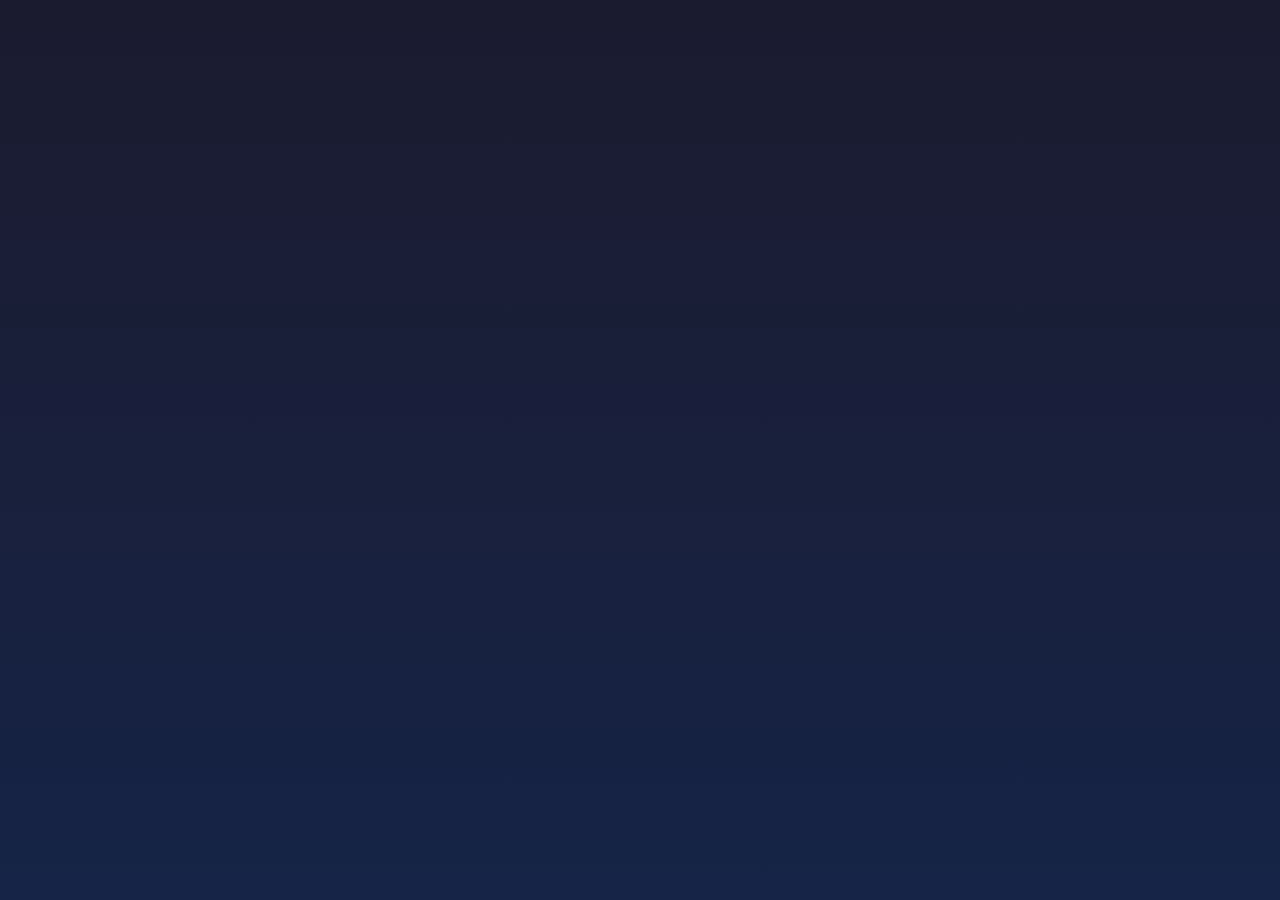
==== demo.html @ 21b31686 "Update demo.html" ====
<!DOCTYPE html>
<html lang="en">
<head>
  <meta charset="UTF-8" />
  <meta name="viewport" content="width=device-width, initial-scale=1.0" />
  <title>Haiku Tetris Text</title>
  <style>
    body {
      margin: 0;
      background: #111;
      overflow: hidden;
      font-family: "Trebuchet MS", Arial, sans-serif;
    }

    #scene {
      position: relative;
      width: 100vw;
      height: 100vh;
      background: linear-gradient(to bottom, #1b1b2f, #162447);
      overflow: hidden;
    }

    .piece {
      position: absolute;
      width: 120px;
      height: 120px;
      animation: fall linear forwards;
    }

    .block {
      position: absolute;
      width: 30px;
      height: 30px;
      box-sizing: border-box;
      border: 1px solid rgba(0,0,0,0.25);
      display: flex;
      align-items: center;
      justify-content: center;
      color: white;
      font-size: 13px;
      font-weight: bold;
      text-shadow: 0 1px 2px rgba(0,0,0,0.5);
      overflow: hidden;
    }

    @keyframes fall {
      from {
        transform: translateY(-150px) rotate(0deg);
      }
      to {
        transform: translateY(calc(100vh - 140px)) rotate(6deg);
      }
    }
  </style>
</head>
<body>
  <div id="scene"></div>

  <script>
    const scene = document.getElementById("scene");

    const haikuLines = [
      "Divs drift through night",
      "Tetris pieces softly fall",
      "Code becomes a poem"
    ];

    let lineIndex = 0;
    let charIndex = 0;

    function nextChar() {
      const line = haikuLines[lineIndex];
      const char = line[charIndex];

      charIndex++;
      if (charIndex >= line.length) {
        charIndex = 0;
        lineIndex = (lineIndex + 1) % haikuLines.length;
      }

      return char === " " ? "·" : char;
    }

    const shapes = [
      {
        color: "#00f5ff",
        cells: [[0,1],[1,1],[2,1],[3,1]] // I
      },
      {
        color: "#ffe600",
        cells: [[1,0],[2,0],[1,1],[2,1]] // O
      },
      {
        color: "#b84dff",
        cells: [[1,0],[0,1],[1,1],[2,1]] // T
      },
      {
        color: "#4dff88",
        cells: [[1,0],[2,0],[0,1],[1,1]] // S
      },
      {
        color: "#ff5c5c",
        cells: [[0,0],[1,0],[1,1],[2,1]] // Z
      },
      {
        color: "#4da6ff",
        cells: [[0,0],[0,1],[1,1],[2,1]] // J
      },
      {
        color: "#ff9f43",
        cells: [[2,0],[0,1],[1,1],[2,1]] // L
      }
    ];

    function createPiece() {
      const pieceData = shapes[Math.floor(Math.random() * shapes.length)];
      const piece = document.createElement("div");
      piece.className = "piece";

      const startX = Math.random() * (window.innerWidth - 140);
      const duration = 4 + Math.random() * 3;

      piece.style.left = `${startX}px`;
      piece.style.top = `-140px`;
      piece.style.animationDuration = `${duration}s`;

      pieceData.cells.forEach(([x, y]) => {
        const block = document.createElement("div");
        block.className = "block";
        block.style.left = `${x * 30}px`;
        block.style.top = `${y * 30}px`;
        block.style.background = pieceData.color;
        block.textContent = nextChar();
        piece.appendChild(block);
      });

      scene.appendChild(piece);

      piece.addEventListener("animationend", () => {
        piece.remove();
      });
    }

    setInterval(createPiece, 700);
  </script>
</body>
</html>
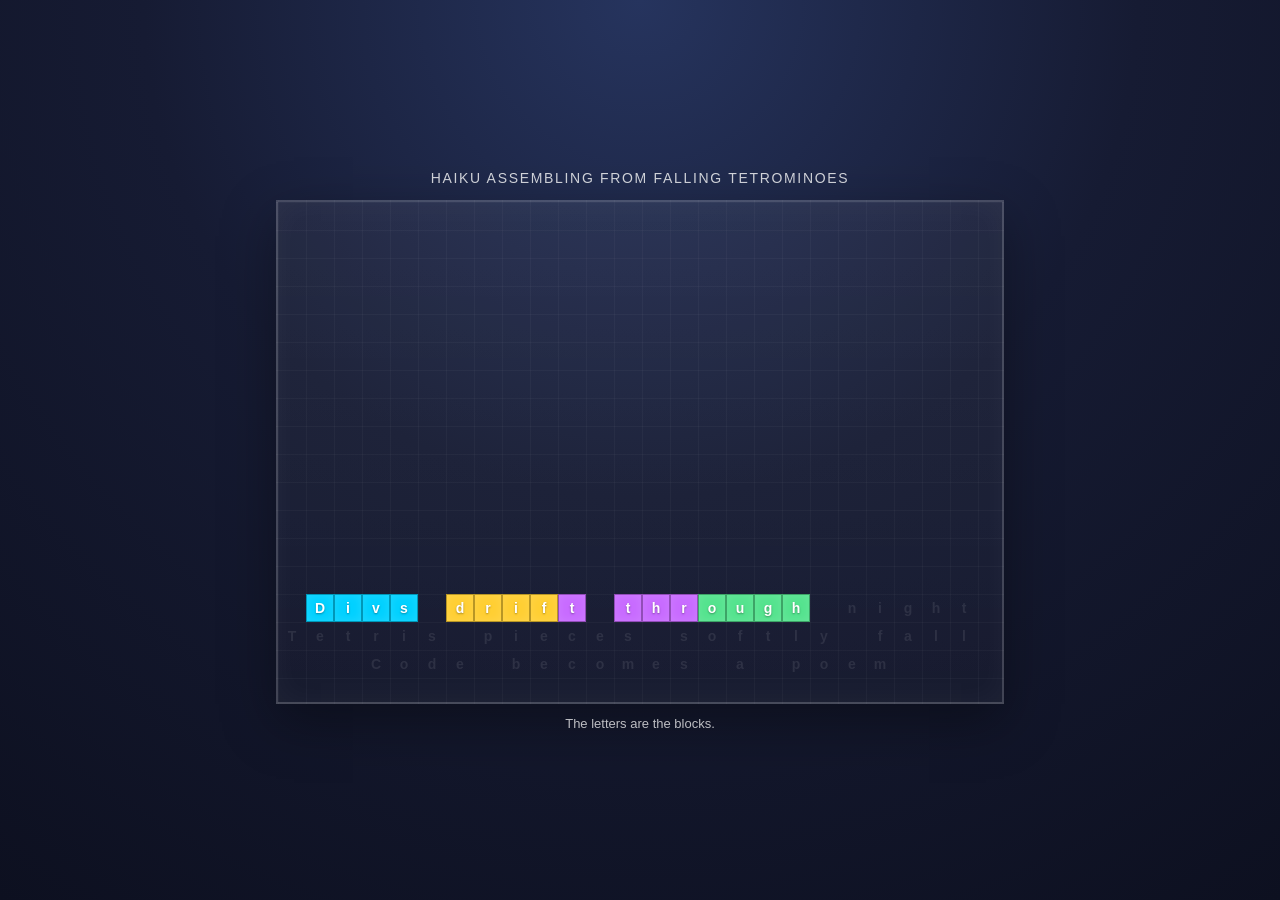
==== commit 7a96d584: "Update demo.html" ====
--- a/demo.html
+++ b/demo.html
@@ -3,61 +3,154 @@
 <head>
   <meta charset="UTF-8" />
   <meta name="viewport" content="width=device-width, initial-scale=1.0" />
-  <title>Haiku Tetris Text</title>
+  <title>Haiku Tetris Assembly</title>
   <style>
+    :root {
+      --cell: 28px;
+      --cols: 26;
+      --rows: 18;
+      --board-w: calc(var(--cols) * var(--cell));
+      --board-h: calc(var(--rows) * var(--cell));
+    }
+
+    * { box-sizing: border-box; }
+
     body {
       margin: 0;
-      background: #111;
+      min-height: 100vh;
+      display: grid;
+      place-items: center;
+      background:
+        radial-gradient(circle at top, #26345e 0%, #161b33 45%, #0d1020 100%);
+      font-family: Arial, sans-serif;
       overflow: hidden;
-      font-family: "Trebuchet MS", Arial, sans-serif;
-    }
-
-    #scene {
+      color: #fff;
+    }
+
+    #wrap {
       position: relative;
-      width: 100vw;
-      height: 100vh;
-      background: linear-gradient(to bottom, #1b1b2f, #162447);
+      width: var(--board-w);
+    }
+
+    #title {
+      text-align: center;
+      margin-bottom: 14px;
+      font-size: 14px;
+      letter-spacing: 0.12em;
+      text-transform: uppercase;
+      opacity: 0.8;
+    }
+
+    #board {
+      position: relative;
+      width: var(--board-w);
+      height: var(--board-h);
+      border: 2px solid rgba(255,255,255,0.18);
+      background:
+        linear-gradient(rgba(255,255,255,0.03) 1px, transparent 1px),
+        linear-gradient(90deg, rgba(255,255,255,0.03) 1px, transparent 1px),
+        linear-gradient(to bottom, rgba(255,255,255,0.05), rgba(255,255,255,0.02));
+      background-size: var(--cell) var(--cell), var(--cell) var(--cell), auto;
+      box-shadow:
+        0 18px 50px rgba(0,0,0,0.35),
+        inset 0 0 30px rgba(255,255,255,0.04);
       overflow: hidden;
     }
 
     .piece {
       position: absolute;
-      width: 120px;
-      height: 120px;
-      animation: fall linear forwards;
+      left: 0;
+      top: 0;
+      width: var(--board-w);
+      height: var(--board-h);
+      pointer-events: none;
     }
 
     .block {
       position: absolute;
-      width: 30px;
-      height: 30px;
-      box-sizing: border-box;
-      border: 1px solid rgba(0,0,0,0.25);
+      width: var(--cell);
+      height: var(--cell);
+      border: 1px solid rgba(0,0,0,0.28);
       display: flex;
       align-items: center;
       justify-content: center;
-      color: white;
+      font-weight: 700;
+      font-size: 14px;
+      text-shadow: 0 1px 2px rgba(0,0,0,0.35);
+      box-shadow: inset 0 0 10px rgba(255,255,255,0.12);
+      user-select: none;
+    }
+
+    .locked {
+      position: absolute;
+      width: var(--cell);
+      height: var(--cell);
+      display: flex;
+      align-items: center;
+      justify-content: center;
+      border: 1px solid rgba(0,0,0,0.28);
+      font-weight: 700;
+      font-size: 14px;
+      text-shadow: 0 1px 2px rgba(0,0,0,0.35);
+      box-shadow: inset 0 0 10px rgba(255,255,255,0.12);
+      animation: settle 180ms ease-out;
+    }
+
+    .ghost-text {
+      position: absolute;
+      left: 0;
+      top: 0;
+      width: var(--board-w);
+      height: var(--board-h);
+      pointer-events: none;
+    }
+
+    .ghost-cell {
+      position: absolute;
+      width: var(--cell);
+      height: var(--cell);
+      display: flex;
+      align-items: center;
+      justify-content: center;
+      color: rgba(255,255,255,0.09);
+      font-weight: 700;
+      font-size: 14px;
+    }
+
+    @keyframes settle {
+      from { transform: scale(1.15); }
+      to { transform: scale(1); }
+    }
+
+    #caption {
+      text-align: center;
+      margin-top: 12px;
       font-size: 13px;
-      font-weight: bold;
-      text-shadow: 0 1px 2px rgba(0,0,0,0.5);
-      overflow: hidden;
-    }
-
-    @keyframes fall {
-      from {
-        transform: translateY(-150px) rotate(0deg);
-      }
-      to {
-        transform: translateY(calc(100vh - 140px)) rotate(6deg);
-      }
+      opacity: 0.72;
     }
   </style>
 </head>
 <body>
-  <div id="scene"></div>
+  <div id="wrap">
+    <div id="title">Haiku assembling from falling tetrominoes</div>
+    <div id="board">
+      <div id="ghost" class="ghost-text"></div>
+    </div>
+    <div id="caption">The letters are the blocks.</div>
+  </div>
 
   <script>
-    const scene = document.getElementById("scene");
+    const board = document.getElementById("board");
+    const ghost = document.getElementById("ghost");
+
+    const CELL = 28;
+    const COLS = 26;
+    const ROWS = 18;
+
+    const colors = [
+      "#00d1ff", "#ffcf33", "#c86bff", "#54e38e",
+      "#ff6b6b", "#5aa9ff", "#ff9b42"
+    ];
 
     const haikuLines = [
       "Divs drift through night",
@@ -65,83 +158,108 @@
       "Code becomes a poem"
     ];
 
-    let lineIndex = 0;
-    let charIndex = 0;
-
-    function nextChar() {
-      const line = haikuLines[lineIndex];
-      const char = line[charIndex];
-
-      charIndex++;
-      if (charIndex >= line.length) {
-        charIndex = 0;
-        lineIndex = (lineIndex + 1) % haikuLines.length;
-      }
-
-      return char === " " ? "·" : char;
-    }
-
-    const shapes = [
-      {
-        color: "#00f5ff",
-        cells: [[0,1],[1,1],[2,1],[3,1]] // I
-      },
-      {
-        color: "#ffe600",
-        cells: [[1,0],[2,0],[1,1],[2,1]] // O
-      },
-      {
-        color: "#b84dff",
-        cells: [[1,0],[0,1],[1,1],[2,1]] // T
-      },
-      {
-        color: "#4dff88",
-        cells: [[1,0],[2,0],[0,1],[1,1]] // S
-      },
-      {
-        color: "#ff5c5c",
-        cells: [[0,0],[1,0],[1,1],[2,1]] // Z
-      },
-      {
-        color: "#4da6ff",
-        cells: [[0,0],[0,1],[1,1],[2,1]] // J
-      },
-      {
-        color: "#ff9f43",
-        cells: [[2,0],[0,1],[1,1],[2,1]] // L
-      }
-    ];
-
-    function createPiece() {
-      const pieceData = shapes[Math.floor(Math.random() * shapes.length)];
+    const poemTopRow = ROWS - 4; // leaves one empty row below as floor space feel
+    const paddedLines = haikuLines.map(line => {
+      const leftPad = Math.floor((COLS - line.length) / 2);
+      const rightPad = COLS - line.length - leftPad;
+      return " ".repeat(leftPad) + line + " ".repeat(rightPad);
+    });
+
+    // Show faint target text
+    paddedLines.forEach((line, rowIndex) => {
+      [...line].forEach((ch, col) => {
+        if (ch === " ") return;
+        const cell = document.createElement("div");
+        cell.className = "ghost-cell";
+        cell.style.left = `${col * CELL}px`;
+        cell.style.top = `${(poemTopRow + rowIndex) * CELL}px`;
+        cell.textContent = ch;
+        ghost.appendChild(cell);
+      });
+    });
+
+    // Collect target cells for the poem, left-to-right, top-to-bottom.
+    const targets = [];
+    paddedLines.forEach((line, rowIndex) => {
+      [...line].forEach((ch, colIndex) => {
+        if (ch === " ") return;
+        targets.push({
+          row: poemTopRow + rowIndex,
+          col: colIndex,
+          char: ch
+        });
+      });
+    });
+
+    function colorForIndex(i) {
+      return colors[i % colors.length];
+    }
+
+    function createAnimatedPiece(group, groupIndex) {
       const piece = document.createElement("div");
       piece.className = "piece";
 
-      const startX = Math.random() * (window.innerWidth - 140);
-      const duration = 4 + Math.random() * 3;
-
-      piece.style.left = `${startX}px`;
-      piece.style.top = `-140px`;
-      piece.style.animationDuration = `${duration}s`;
-
-      pieceData.cells.forEach(([x, y]) => {
+      const spawnCol = Math.floor(Math.random() * (COLS - 4));
+      const spawnY = -4;
+
+      group.forEach((cellData, i) => {
         const block = document.createElement("div");
         block.className = "block";
-        block.style.left = `${x * 30}px`;
-        block.style.top = `${y * 30}px`;
-        block.style.background = pieceData.color;
-        block.textContent = nextChar();
+        block.textContent = cellData.char;
+        block.style.background = colorForIndex(groupIndex);
+        block.style.left = `${spawnCol * CELL}px`;
+        block.style.top = `${(spawnY + i) * CELL}px`;
+
         piece.appendChild(block);
+
+        // Animate each letter-block to its final board cell.
+        const dx = (cellData.col - spawnCol) * CELL;
+        const dy = (cellData.row - (spawnY + i)) * CELL;
+        block.animate(
+          [
+            { transform: "translate(0px, 0px) rotate(0deg)" },
+            { transform: `translate(${dx}px, ${dy}px) rotate(0deg)` }
+          ],
+          {
+            duration: 1200 + Math.random() * 300,
+            easing: "cubic-bezier(.2,.8,.2,1)",
+            fill: "forwards"
+          }
+        );
       });
 
-      scene.appendChild(piece);
-
-      piece.addEventListener("animationend", () => {
+      board.appendChild(piece);
+
+      setTimeout(() => {
+        group.forEach((cellData) => {
+          const locked = document.createElement("div");
+          locked.className = "locked";
+          locked.textContent = cellData.char;
+          locked.style.left = `${cellData.col * CELL}px`;
+          locked.style.top = `${cellData.row * CELL}px`;
+          locked.style.background = colorForIndex(groupIndex);
+          board.appendChild(locked);
+        });
+
         piece.remove();
-      });
-    }
-
-    setInterval(createPiece, 700);
+      }, 1450);
+    }
+
+    // Split the poem into groups of 4 letters so each drop feels like a tetromino.
+    const groups = [];
+    for (let i = 0; i < targets.length; i += 4) {
+      groups.push(targets.slice(i, i + 4));
+    }
+
+    let current = 0;
+    function dropNextGroup() {
+      if (current >= groups.length) return;
+      createAnimatedPiece(groups[current], current);
+      current++;
+      setTimeout(dropNextGroup, 320);
+    }
+
+    dropNextGroup();
   </script>
 </body>
 </html>
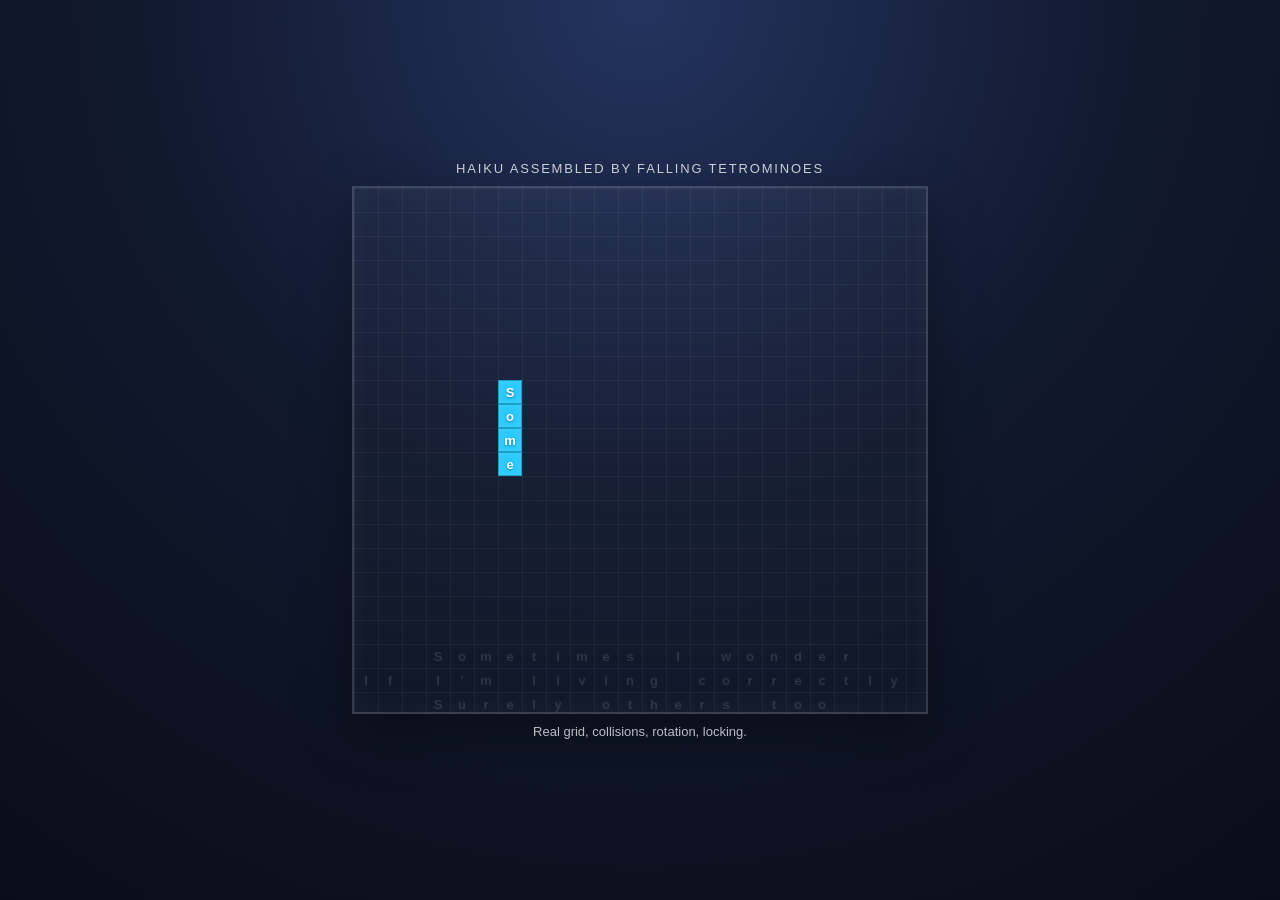
==== commit 3db2a511: "Update demo.html" ====
--- a/demo.html
+++ b/demo.html
@@ -3,14 +3,14 @@
 <head>
   <meta charset="UTF-8" />
   <meta name="viewport" content="width=device-width, initial-scale=1.0" />
-  <title>Haiku Tetris Assembly</title>
+  <title>Haiku Tetris</title>
   <style>
     :root {
-      --cell: 28px;
-      --cols: 26;
-      --rows: 18;
-      --board-w: calc(var(--cols) * var(--cell));
-      --board-h: calc(var(--rows) * var(--cell));
+      --cell: 24px;
+      --cols: 24;
+      --rows: 22;
+      --w: calc(var(--cols) * var(--cell));
+      --h: calc(var(--rows) * var(--cell));
     }
 
     * { box-sizing: border-box; }
@@ -20,111 +20,65 @@
       min-height: 100vh;
       display: grid;
       place-items: center;
-      background:
-        radial-gradient(circle at top, #26345e 0%, #161b33 45%, #0d1020 100%);
+      background: radial-gradient(circle at top, #24345f 0%, #11192f 45%, #090d18 100%);
       font-family: Arial, sans-serif;
-      overflow: hidden;
-      color: #fff;
+      color: white;
     }
 
     #wrap {
-      position: relative;
-      width: var(--board-w);
+      width: var(--w);
     }
 
     #title {
       text-align: center;
-      margin-bottom: 14px;
-      font-size: 14px;
-      letter-spacing: 0.12em;
+      margin-bottom: 10px;
+      font-size: 13px;
+      letter-spacing: 0.14em;
       text-transform: uppercase;
       opacity: 0.8;
     }
 
     #board {
       position: relative;
-      width: var(--board-w);
-      height: var(--board-h);
-      border: 2px solid rgba(255,255,255,0.18);
+      width: var(--w);
+      height: var(--h);
+      overflow: hidden;
+      border: 2px solid rgba(255,255,255,0.15);
       background:
-        linear-gradient(rgba(255,255,255,0.03) 1px, transparent 1px),
-        linear-gradient(90deg, rgba(255,255,255,0.03) 1px, transparent 1px),
-        linear-gradient(to bottom, rgba(255,255,255,0.05), rgba(255,255,255,0.02));
+        linear-gradient(rgba(255,255,255,0.05) 1px, transparent 1px),
+        linear-gradient(90deg, rgba(255,255,255,0.05) 1px, transparent 1px),
+        linear-gradient(to bottom, rgba(255,255,255,0.03), rgba(255,255,255,0.01));
       background-size: var(--cell) var(--cell), var(--cell) var(--cell), auto;
       box-shadow:
         0 18px 50px rgba(0,0,0,0.35),
         inset 0 0 30px rgba(255,255,255,0.04);
-      overflow: hidden;
-    }
-
-    .piece {
-      position: absolute;
-      left: 0;
-      top: 0;
-      width: var(--board-w);
-      height: var(--board-h);
-      pointer-events: none;
-    }
-
-    .block {
-      position: absolute;
-      width: var(--cell);
-      height: var(--cell);
-      border: 1px solid rgba(0,0,0,0.28);
-      display: flex;
-      align-items: center;
-      justify-content: center;
-      font-weight: 700;
-      font-size: 14px;
-      text-shadow: 0 1px 2px rgba(0,0,0,0.35);
-      box-shadow: inset 0 0 10px rgba(255,255,255,0.12);
-      user-select: none;
-    }
-
-    .locked {
+    }
+
+    .cell {
       position: absolute;
       width: var(--cell);
       height: var(--cell);
       display: flex;
       align-items: center;
       justify-content: center;
-      border: 1px solid rgba(0,0,0,0.28);
       font-weight: 700;
-      font-size: 14px;
-      text-shadow: 0 1px 2px rgba(0,0,0,0.35);
+      font-size: 13px;
+      border: 1px solid rgba(0,0,0,0.22);
+      text-shadow: 0 1px 2px rgba(0,0,0,0.4);
       box-shadow: inset 0 0 10px rgba(255,255,255,0.12);
-      animation: settle 180ms ease-out;
-    }
-
-    .ghost-text {
-      position: absolute;
-      left: 0;
-      top: 0;
-      width: var(--board-w);
-      height: var(--board-h);
-      pointer-events: none;
-    }
-
-    .ghost-cell {
-      position: absolute;
-      width: var(--cell);
-      height: var(--cell);
-      display: flex;
-      align-items: center;
-      justify-content: center;
-      color: rgba(255,255,255,0.09);
-      font-weight: 700;
-      font-size: 14px;
-    }
-
-    @keyframes settle {
-      from { transform: scale(1.15); }
-      to { transform: scale(1); }
+      user-select: none;
+    }
+
+    .ghost {
+      color: rgba(255,255,255,0.12);
+      border: none;
+      box-shadow: none;
+      text-shadow: none;
     }
 
     #caption {
       text-align: center;
-      margin-top: 12px;
+      margin-top: 10px;
       font-size: 13px;
       opacity: 0.72;
     }
@@ -132,134 +86,252 @@
 </head>
 <body>
   <div id="wrap">
-    <div id="title">Haiku assembling from falling tetrominoes</div>
-    <div id="board">
-      <div id="ghost" class="ghost-text"></div>
-    </div>
-    <div id="caption">The letters are the blocks.</div>
+    <div id="title">Haiku assembled by falling tetrominoes</div>
+    <div id="board"></div>
+    <div id="caption">Real grid, collisions, rotation, locking.</div>
   </div>
 
   <script>
-    const board = document.getElementById("board");
-    const ghost = document.getElementById("ghost");
-
-    const CELL = 28;
-    const COLS = 26;
-    const ROWS = 18;
-
-    const colors = [
-      "#00d1ff", "#ffcf33", "#c86bff", "#54e38e",
-      "#ff6b6b", "#5aa9ff", "#ff9b42"
+    const COLS = 24;
+    const ROWS = 22;
+    const CELL = 24;
+    const boardEl = document.getElementById("board");
+
+    const COLORS = [
+      "#27c9ff", "#ffd23f", "#c77dff", "#56e39f",
+      "#ff6b6b", "#5da9ff", "#ff9f43"
     ];
 
-    const haikuLines = [
-      "Divs drift through night",
-      "Tetris pieces softly fall",
-      "Code becomes a poem"
+    const haiku = [
+      "Sometimes I wonder",
+      "If I'm living correctly",
+      "Surely others too"
     ];
 
-    const poemTopRow = ROWS - 4; // leaves one empty row below as floor space feel
-    const paddedLines = haikuLines.map(line => {
-      const leftPad = Math.floor((COLS - line.length) / 2);
-      const rightPad = COLS - line.length - leftPad;
-      return " ".repeat(leftPad) + line + " ".repeat(rightPad);
-    });
-
-    // Show faint target text
-    paddedLines.forEach((line, rowIndex) => {
-      [...line].forEach((ch, col) => {
-        if (ch === " ") return;
-        const cell = document.createElement("div");
-        cell.className = "ghost-cell";
-        cell.style.left = `${col * CELL}px`;
-        cell.style.top = `${(poemTopRow + rowIndex) * CELL}px`;
-        cell.textContent = ch;
-        ghost.appendChild(cell);
+    // Grid[row][col] = null or { ch, color, hidden }
+    const grid = Array.from({ length: ROWS }, () => Array(COLS).fill(null));
+
+    // Faint target text preview
+    const targetRows = [19, 20, 21];
+    const placements = [];
+
+    function addGhostText(line, row) {
+      const startCol = Math.floor((COLS - line.length) / 2);
+      for (let i = 0; i < line.length; i++) {
+        const ch = line[i];
+        if (ch === " ") continue;
+
+        const ghost = document.createElement("div");
+        ghost.className = "cell ghost";
+        ghost.textContent = ch;
+        ghost.style.left = `${(startCol + i) * CELL}px`;
+        ghost.style.top = `${row * CELL}px`;
+        boardEl.appendChild(ghost);
+      }
+    }
+
+    haiku.forEach((line, i) => addGhostText(line, targetRows[i]));
+
+    // Invisible support blocks so the centered text can stack naturally.
+    grid[21][0] = { hidden: true };
+    grid[21][1] = { hidden: true };
+    grid[21][22] = { hidden: true };
+    grid[21][23] = { hidden: true };
+
+    // Break each line into 4-letter tetromino payloads (all I-pieces).
+    function buildPlacements() {
+      let colorIndex = 0;
+
+      for (let lineIndex = 0; lineIndex < haiku.length; lineIndex++) {
+        const text = haiku[lineIndex];
+        const row = targetRows[lineIndex];
+        const startCol = Math.floor((COLS - text.length) / 2);
+
+        for (let i = 0; i < text.length; i += 4) {
+          const letters = text.slice(i, i + 4).split("");
+          placements.push({
+            targetRow: row,
+            targetCol: startCol + i,
+            letters,
+            color: COLORS[colorIndex % COLORS.length]
+          });
+          colorIndex++;
+        }
+      }
+    }
+
+    buildPlacements();
+
+    const I_SHAPES = {
+      h: [[0,0],[1,0],[2,0],[3,0]],
+      v: [[0,0],[0,1],[0,2],[0,3]]
+    };
+
+    let currentPiece = null;
+    let placementIndex = 0;
+    let tick = 0;
+    let finished = false;
+
+    function pieceCells(piece, x = piece.x, y = piece.y, rot = piece.rot) {
+      const shape = I_SHAPES[rot];
+      return shape.map(([dx, dy], i) => ({
+        x: x + dx,
+        y: y + dy,
+        ch: piece.letters[i]
+      }));
+    }
+
+    function collides(piece, x = piece.x, y = piece.y, rot = piece.rot) {
+      return pieceCells(piece, x, y, rot).some(cell => {
+        if (cell.x < 0 || cell.x >= COLS || cell.y >= ROWS) return true;
+        if (cell.y < 0) return false;
+        return grid[cell.y][cell.x] !== null;
       });
-    });
-
-    // Collect target cells for the poem, left-to-right, top-to-bottom.
-    const targets = [];
-    paddedLines.forEach((line, rowIndex) => {
-      [...line].forEach((ch, colIndex) => {
-        if (ch === " ") return;
-        targets.push({
-          row: poemTopRow + rowIndex,
-          col: colIndex,
-          char: ch
-        });
-      });
-    });
-
-    function colorForIndex(i) {
-      return colors[i % colors.length];
-    }
-
-    function createAnimatedPiece(group, groupIndex) {
-      const piece = document.createElement("div");
-      piece.className = "piece";
-
-      const spawnCol = Math.floor(Math.random() * (COLS - 4));
-      const spawnY = -4;
-
-      group.forEach((cellData, i) => {
-        const block = document.createElement("div");
-        block.className = "block";
-        block.textContent = cellData.char;
-        block.style.background = colorForIndex(groupIndex);
-        block.style.left = `${spawnCol * CELL}px`;
-        block.style.top = `${(spawnY + i) * CELL}px`;
-
-        piece.appendChild(block);
-
-        // Animate each letter-block to its final board cell.
-        const dx = (cellData.col - spawnCol) * CELL;
-        const dy = (cellData.row - (spawnY + i)) * CELL;
-        block.animate(
-          [
-            { transform: "translate(0px, 0px) rotate(0deg)" },
-            { transform: `translate(${dx}px, ${dy}px) rotate(0deg)` }
-          ],
-          {
-            duration: 1200 + Math.random() * 300,
-            easing: "cubic-bezier(.2,.8,.2,1)",
-            fill: "forwards"
-          }
-        );
-      });
-
-      board.appendChild(piece);
-
-      setTimeout(() => {
-        group.forEach((cellData) => {
-          const locked = document.createElement("div");
-          locked.className = "locked";
-          locked.textContent = cellData.char;
-          locked.style.left = `${cellData.col * CELL}px`;
-          locked.style.top = `${cellData.row * CELL}px`;
-          locked.style.background = colorForIndex(groupIndex);
-          board.appendChild(locked);
-        });
-
-        piece.remove();
-      }, 1450);
-    }
-
-    // Split the poem into groups of 4 letters so each drop feels like a tetromino.
-    const groups = [];
-    for (let i = 0; i < targets.length; i += 4) {
-      groups.push(targets.slice(i, i + 4));
-    }
-
-    let current = 0;
-    function dropNextGroup() {
-      if (current >= groups.length) return;
-      createAnimatedPiece(groups[current], current);
-      current++;
-      setTimeout(dropNextGroup, 320);
-    }
-
-    dropNextGroup();
+    }
+
+    function move(piece, dx, dy) {
+      if (!collides(piece, piece.x + dx, piece.y + dy, piece.rot)) {
+        piece.x += dx;
+        piece.y += dy;
+        return true;
+      }
+      return false;
+    }
+
+    function rotate(piece) {
+      const nextRot = piece.rot === "v" ? "h" : "v";
+      const kicks = [0, -1, 1, -2, 2];
+
+      for (const kick of kicks) {
+        const nx = piece.x + kick;
+        if (!collides(piece, nx, piece.y, nextRot)) {
+          piece.x = nx;
+          piece.rot = nextRot;
+          return true;
+        }
+      }
+      return false;
+    }
+
+    function lockPiece(piece) {
+      for (const cell of pieceCells(piece)) {
+        if (cell.y >= 0) {
+          grid[cell.y][cell.x] = {
+            ch: cell.ch,
+            color: piece.color,
+            hidden: false
+          };
+        }
+      }
+      currentPiece = null;
+
+      if (placementIndex >= placements.length) {
+        finished = true;
+      }
+    }
+
+    function spawnPiece() {
+      if (placementIndex >= placements.length) return;
+
+      const plan = placements[placementIndex++];
+      currentPiece = {
+        x: Math.floor(Math.random() * COLS),
+        y: -4,
+        rot: "v",
+        letters: plan.letters,
+        color: plan.color,
+        targetCol: plan.targetCol,
+        targetRow: plan.targetRow
+      };
+
+      // Keep spawn legal.
+      while (collides(currentPiece) && currentPiece.x > 0) {
+        currentPiece.x--;
+      }
+    }
+
+    function aiStep(piece) {
+      // Rotate to horizontal shortly before landing.
+      if (piece.rot === "v" && piece.y >= piece.targetRow - 4) {
+        rotate(piece);
+      } else if (piece.rot === "v" && tick % 8 === 0) {
+        // occasional early rotation attempts for visible motion
+        rotate(piece);
+        if (piece.rot === "h") rotate(piece); // often rotate back
+      }
+
+      // Once horizontal, steer toward the target column.
+      if (piece.rot === "h") {
+        if (piece.x < piece.targetCol) move(piece, 1, 0);
+        else if (piece.x > piece.targetCol) move(piece, -1, 0);
+      } else {
+        // While vertical, drift generally toward target.
+        const targetX = piece.targetCol + 1;
+        if (piece.x < targetX) move(piece, 1, 0);
+        else if (piece.x > targetX) move(piece, -1, 0);
+      }
+
+      // Make sure it's horizontal before final settle.
+      if (piece.y >= piece.targetRow - 2 && piece.rot !== "h") {
+        rotate(piece);
+      }
+
+      // Gravity
+      if (!move(piece, 0, 1)) {
+        lockPiece(piece);
+      }
+    }
+
+    function draw() {
+      boardEl.querySelectorAll(".live, .locked").forEach(el => el.remove());
+
+      // locked grid
+      for (let y = 0; y < ROWS; y++) {
+        for (let x = 0; x < COLS; x++) {
+          const cell = grid[y][x];
+          if (!cell || cell.hidden) continue;
+
+          const el = document.createElement("div");
+          el.className = "cell locked";
+          el.textContent = cell.ch;
+          el.style.left = `${x * CELL}px`;
+          el.style.top = `${y * CELL}px`;
+          el.style.background = cell.color;
+          boardEl.appendChild(el);
+        }
+      }
+
+      // live piece
+      if (currentPiece) {
+        for (const cell of pieceCells(currentPiece)) {
+          if (cell.y < 0) continue;
+          const el = document.createElement("div");
+          el.className = "cell live";
+          el.textContent = cell.ch;
+          el.style.left = `${cell.x * CELL}px`;
+          el.style.top = `${cell.y * CELL}px`;
+          el.style.background = currentPiece.color;
+          boardEl.appendChild(el);
+        }
+      }
+    }
+
+    function loop() {
+      tick++;
+
+      if (!currentPiece && !finished) {
+        spawnPiece();
+      }
+
+      if (currentPiece) {
+        aiStep(currentPiece);
+      }
+
+      draw();
+      requestAnimationFrame(() => setTimeout(loop, 90));
+    }
+
+    loop();
   </script>
 </body>
 </html>
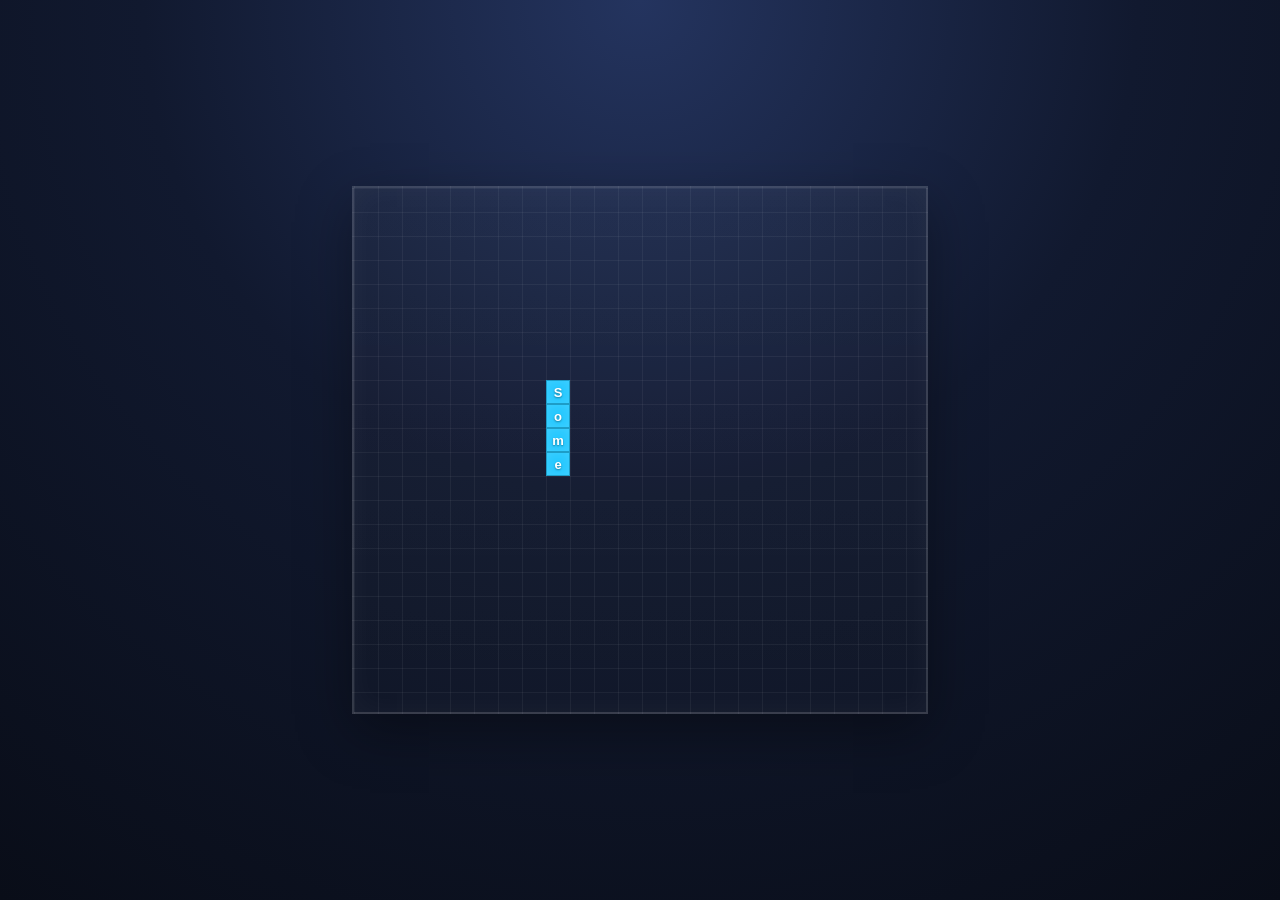
==== commit c719938c: "Update demo.html" ====
--- a/demo.html
+++ b/demo.html
@@ -27,15 +27,6 @@
 
     #wrap {
       width: var(--w);
-    }
-
-    #title {
-      text-align: center;
-      margin-bottom: 10px;
-      font-size: 13px;
-      letter-spacing: 0.14em;
-      text-transform: uppercase;
-      opacity: 0.8;
     }
 
     #board {
@@ -69,13 +60,6 @@
       user-select: none;
     }
 
-    .ghost {
-      color: rgba(255,255,255,0.12);
-      border: none;
-      box-shadow: none;
-      text-shadow: none;
-    }
-
     #caption {
       text-align: center;
       margin-top: 10px;
@@ -86,9 +70,7 @@
 </head>
 <body>
   <div id="wrap">
-    <div id="title">Haiku assembled by falling tetrominoes</div>
     <div id="board"></div>
-    <div id="caption">Real grid, collisions, rotation, locking.</div>
   </div>
 
   <script>
@@ -111,26 +93,8 @@
     // Grid[row][col] = null or { ch, color, hidden }
     const grid = Array.from({ length: ROWS }, () => Array(COLS).fill(null));
 
-    // Faint target text preview
     const targetRows = [19, 20, 21];
     const placements = [];
-
-    function addGhostText(line, row) {
-      const startCol = Math.floor((COLS - line.length) / 2);
-      for (let i = 0; i < line.length; i++) {
-        const ch = line[i];
-        if (ch === " ") continue;
-
-        const ghost = document.createElement("div");
-        ghost.className = "cell ghost";
-        ghost.textContent = ch;
-        ghost.style.left = `${(startCol + i) * CELL}px`;
-        ghost.style.top = `${row * CELL}px`;
-        boardEl.appendChild(ghost);
-      }
-    }
-
-    haiku.forEach((line, i) => addGhostText(line, targetRows[i]));
 
     // Invisible support blocks so the centered text can stack naturally.
     grid[21][0] = { hidden: true };
@@ -177,7 +141,7 @@
       return shape.map(([dx, dy], i) => ({
         x: x + dx,
         y: y + dy,
-        ch: piece.letters[i]
+        ch: piece.letters[i] || ""
       }));
     }
 
@@ -244,39 +208,32 @@
         targetRow: plan.targetRow
       };
 
-      // Keep spawn legal.
       while (collides(currentPiece) && currentPiece.x > 0) {
         currentPiece.x--;
       }
     }
 
     function aiStep(piece) {
-      // Rotate to horizontal shortly before landing.
       if (piece.rot === "v" && piece.y >= piece.targetRow - 4) {
         rotate(piece);
       } else if (piece.rot === "v" && tick % 8 === 0) {
-        // occasional early rotation attempts for visible motion
         rotate(piece);
-        if (piece.rot === "h") rotate(piece); // often rotate back
-      }
-
-      // Once horizontal, steer toward the target column.
+        if (piece.rot === "h") rotate(piece);
+      }
+
       if (piece.rot === "h") {
         if (piece.x < piece.targetCol) move(piece, 1, 0);
         else if (piece.x > piece.targetCol) move(piece, -1, 0);
       } else {
-        // While vertical, drift generally toward target.
         const targetX = piece.targetCol + 1;
         if (piece.x < targetX) move(piece, 1, 0);
         else if (piece.x > targetX) move(piece, -1, 0);
       }
 
-      // Make sure it's horizontal before final settle.
       if (piece.y >= piece.targetRow - 2 && piece.rot !== "h") {
         rotate(piece);
       }
 
-      // Gravity
       if (!move(piece, 0, 1)) {
         lockPiece(piece);
       }
@@ -285,7 +242,6 @@
     function draw() {
       boardEl.querySelectorAll(".live, .locked").forEach(el => el.remove());
 
-      // locked grid
       for (let y = 0; y < ROWS; y++) {
         for (let x = 0; x < COLS; x++) {
           const cell = grid[y][x];
@@ -301,7 +257,6 @@
         }
       }
 
-      // live piece
       if (currentPiece) {
         for (const cell of pieceCells(currentPiece)) {
           if (cell.y < 0) continue;
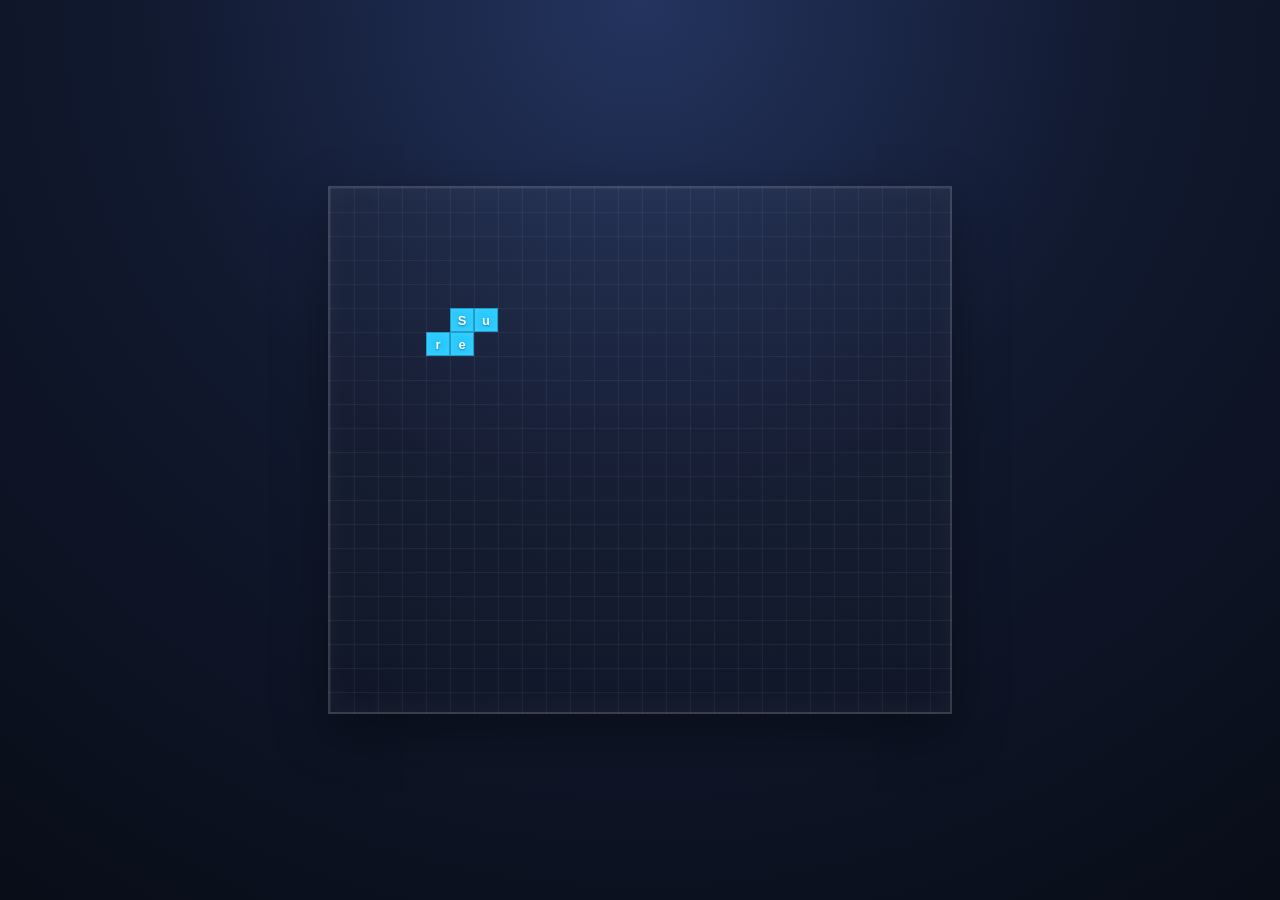
==== commit 9b53f4ad: "Update demo.html" ====
--- a/demo.html
+++ b/demo.html
@@ -7,7 +7,7 @@
   <style>
     :root {
       --cell: 24px;
-      --cols: 24;
+      --cols: 26;
       --rows: 22;
       --w: calc(var(--cols) * var(--cell));
       --h: calc(var(--rows) * var(--cell));
@@ -23,10 +23,6 @@
       background: radial-gradient(circle at top, #24345f 0%, #11192f 45%, #090d18 100%);
       font-family: Arial, sans-serif;
       color: white;
-    }
-
-    #wrap {
-      width: var(--w);
     }
 
     #board {
@@ -59,29 +55,20 @@
       box-shadow: inset 0 0 10px rgba(255,255,255,0.12);
       user-select: none;
     }
-
-    #caption {
-      text-align: center;
-      margin-top: 10px;
-      font-size: 13px;
-      opacity: 0.72;
-    }
   </style>
 </head>
 <body>
-  <div id="wrap">
-    <div id="board"></div>
-  </div>
+  <div id="board"></div>
 
   <script>
-    const COLS = 24;
+    const COLS = 26;
     const ROWS = 22;
     const CELL = 24;
     const boardEl = document.getElementById("board");
 
     const COLORS = [
       "#27c9ff", "#ffd23f", "#c77dff", "#56e39f",
-      "#ff6b6b", "#5da9ff", "#ff9f43"
+      "#ff6b6b", "#5da9ff", "#ff9f43", "#8ce99a"
     ];
 
     const haiku = [
@@ -90,63 +77,151 @@
       "Surely others too"
     ];
 
+    // Visible text rows, bottom-to-top support will be built under them.
+    const targetRows = [19, 20, 21];
+
     // Grid[row][col] = null or { ch, color, hidden }
     const grid = Array.from({ length: ROWS }, () => Array(COLS).fill(null));
 
-    const targetRows = [19, 20, 21];
+    // Shape library: 2 to 6 blocks, with rotations baked in as variants.
+    const SHAPES = {
+      2: [
+        [[0,0],[1,0]],
+        [[0,0],[0,1]]
+      ],
+      3: [
+        [[0,0],[1,0],[2,0]],
+        [[0,0],[0,1],[0,2]],
+        [[0,0],[1,0],[0,1]],
+        [[0,0],[1,0],[1,1]]
+      ],
+      4: [
+        [[0,0],[1,0],[2,0],[3,0]],             // I
+        [[0,0],[0,1],[0,2],[0,3]],
+        [[0,0],[1,0],[0,1],[1,1]],             // O
+        [[0,0],[1,0],[2,0],[1,1]],             // T
+        [[1,0],[0,1],[1,1],[2,1]],
+        [[0,0],[1,0],[1,1],[2,1]],             // Z
+        [[1,0],[2,0],[0,1],[1,1]],             // S
+        [[0,0],[0,1],[1,1],[2,1]],             // J
+        [[2,0],[0,1],[1,1],[2,1]]              // L
+      ],
+      5: [
+        [[0,0],[1,0],[2,0],[3,0],[4,0]],       // I5
+        [[0,0],[0,1],[0,2],[0,3],[0,4]],
+        [[0,0],[1,0],[2,0],[1,1],[1,2]],       // T5
+        [[1,0],[0,1],[1,1],[2,1],[1,2]],
+        [[0,0],[1,0],[2,0],[0,1],[0,2]],       // L5
+        [[0,0],[1,0],[2,0],[2,1],[2,2]],
+        [[0,0],[1,0],[1,1],[1,2],[2,2]],       // zig hook
+        [[1,0],[2,0],[1,1],[0,2],[1,2]]
+      ],
+      6: [
+        [[0,0],[1,0],[2,0],[3,0],[4,0],[5,0]], // I6
+        [[0,0],[0,1],[0,2],[0,3],[0,4],[0,5]],
+        [[0,0],[1,0],[2,0],[0,1],[1,1],[2,1]], // rectangle 3x2
+        [[0,0],[1,0],[2,0],[1,1],[1,2],[1,3]], // tall T
+        [[0,0],[0,1],[0,2],[1,2],[2,2],[3,2]], // long L
+        [[0,0],[1,0],[1,1],[1,2],[2,2],[3,2]]
+      ]
+    };
+
+    // Exact horizontal docking footprint so every chunk lands on the intended row.
+    function dockShape(size) {
+      return Array.from({ length: size }, (_, i) => [i, 0]);
+    }
+
+    function normalize(shape) {
+      const minX = Math.min(...shape.map(c => c[0]));
+      const minY = Math.min(...shape.map(c => c[1]));
+      return shape.map(([x, y]) => [x - minX, y - minY]);
+    }
+
+    function randomOf(arr) {
+      return arr[Math.floor(Math.random() * arr.length)];
+    }
+
+    function chunkLine(line) {
+      const parts = [];
+      let i = 0;
+
+      while (i < line.length) {
+        const remaining = line.length - i;
+        let size;
+
+        if (remaining <= 6) {
+          if (remaining === 1 && parts.length) {
+            parts[parts.length - 1].text += line.slice(i);
+            break;
+          }
+          size = remaining;
+        } else {
+          const allowed = [2,3,4,5,6].filter(n => remaining - n !== 1);
+          size = randomOf(allowed);
+        }
+
+        parts.push({
+          text: line.slice(i, i + size),
+          start: i
+        });
+        i += size;
+      }
+
+      return parts;
+    }
+
+    const lineMeta = haiku.map((line, i) => {
+      const startCol = Math.floor((COLS - line.length) / 2);
+      return {
+        lineIndex: i,
+        row: targetRows[i],
+        text: line,
+        startCol,
+        chunks: chunkLine(line)
+      };
+    });
+
+    // Bottom-up order so upper lines can rest on lower ones.
+    const spawnOrder = [2, 1, 0];
     const placements = [];
 
-    // Invisible support blocks so the centered text can stack naturally.
-    grid[21][0] = { hidden: true };
-    grid[21][1] = { hidden: true };
-    grid[21][22] = { hidden: true };
-    grid[21][23] = { hidden: true };
-
-    // Break each line into 4-letter tetromino payloads (all I-pieces).
-    function buildPlacements() {
-      let colorIndex = 0;
-
-      for (let lineIndex = 0; lineIndex < haiku.length; lineIndex++) {
-        const text = haiku[lineIndex];
-        const row = targetRows[lineIndex];
-        const startCol = Math.floor((COLS - text.length) / 2);
-
-        for (let i = 0; i < text.length; i += 4) {
-          const letters = text.slice(i, i + 4).split("");
-          placements.push({
-            targetRow: row,
-            targetCol: startCol + i,
-            letters,
-            color: COLORS[colorIndex % COLORS.length]
-          });
-          colorIndex++;
-        }
-      }
-    }
-
-    buildPlacements();
-
-    const I_SHAPES = {
-      h: [[0,0],[1,0],[2,0],[3,0]],
-      v: [[0,0],[0,1],[0,2],[0,3]]
-    };
+    for (const lineIndex of spawnOrder) {
+      const meta = lineMeta[lineIndex];
+      meta.chunks.forEach((chunk, chunkIndex) => {
+        placements.push({
+          lineIndex,
+          chunkIndex,
+          row: meta.row,
+          col: meta.startCol + chunk.start,
+          text: chunk.text,
+          size: chunk.text.length,
+          color: COLORS[(placements.length) % COLORS.length]
+        });
+      });
+    }
+
+    const piecesPerLine = {};
+    const lockedPerLine = {};
+    lineMeta.forEach(meta => {
+      piecesPerLine[meta.lineIndex] = meta.chunks.length;
+      lockedPerLine[meta.lineIndex] = 0;
+    });
 
     let currentPiece = null;
     let placementIndex = 0;
     let tick = 0;
     let finished = false;
 
-    function pieceCells(piece, x = piece.x, y = piece.y, rot = piece.rot) {
-      const shape = I_SHAPES[rot];
+    function pieceCells(piece, x = piece.x, y = piece.y, shape = piece.shape) {
       return shape.map(([dx, dy], i) => ({
         x: x + dx,
         y: y + dy,
-        ch: piece.letters[i] || ""
+        ch: piece.text[i] ?? " "
       }));
     }
 
-    function collides(piece, x = piece.x, y = piece.y, rot = piece.rot) {
-      return pieceCells(piece, x, y, rot).some(cell => {
+    function collides(piece, x = piece.x, y = piece.y, shape = piece.shape) {
+      return pieceCells(piece, x, y, shape).some(cell => {
         if (cell.x < 0 || cell.x >= COLS || cell.y >= ROWS) return true;
         if (cell.y < 0) return false;
         return grid[cell.y][cell.x] !== null;
@@ -154,7 +229,7 @@
     }
 
     function move(piece, dx, dy) {
-      if (!collides(piece, piece.x + dx, piece.y + dy, piece.rot)) {
+      if (!collides(piece, piece.x + dx, piece.y + dy, piece.shape)) {
         piece.x += dx;
         piece.y += dy;
         return true;
@@ -162,19 +237,65 @@
       return false;
     }
 
-    function rotate(piece) {
-      const nextRot = piece.rot === "v" ? "h" : "v";
+    function rotateVariant(piece) {
+      if (piece.mode === "dock") return false;
+      const variants = SHAPES[piece.size];
+      if (!variants || variants.length < 2) return false;
+
+      const currentIndex = piece.variantIndex;
+      const nextIndex = (currentIndex + 1) % variants.length;
+      const nextShape = normalize(variants[nextIndex]);
+
       const kicks = [0, -1, 1, -2, 2];
-
       for (const kick of kicks) {
         const nx = piece.x + kick;
-        if (!collides(piece, nx, piece.y, nextRot)) {
+        if (!collides(piece, nx, piece.y, nextShape)) {
+          piece.variantIndex = nextIndex;
+          piece.shape = nextShape;
+          return true;
+        }
+      }
+      return false;
+    }
+
+    function switchToDock(piece) {
+      if (piece.mode === "dock") return;
+      const nextShape = dockShape(piece.size);
+      const kicks = [0, -1, 1, -2, 2, -3, 3];
+
+      for (const kick of kicks) {
+        const nx = piece.x + kick;
+        if (!collides(piece, nx, piece.y, nextShape)) {
+          piece.mode = "dock";
+          piece.shape = nextShape;
           piece.x = nx;
-          piece.rot = nextRot;
-          return true;
-        }
-      }
-      return false;
+          return;
+        }
+      }
+    }
+
+    function addSupportsForUpperLine(completedLineIndex) {
+      // After line 2 finishes, add hidden support under line 1.
+      // After line 1 finishes, add hidden support under line 0.
+      if (completedLineIndex === 2) {
+        const upper = lineMeta[1];
+        const supportRow = lineMeta[2].row;
+        for (let c = upper.startCol; c < upper.startCol + upper.text.length; c++) {
+          if (grid[supportRow][c] === null) {
+            grid[supportRow][c] = { ch: "", color: "transparent", hidden: true };
+          }
+        }
+      }
+
+      if (completedLineIndex === 1) {
+        const upper = lineMeta[0];
+        const supportRow = lineMeta[1].row;
+        for (let c = upper.startCol; c < upper.startCol + upper.text.length; c++) {
+          if (grid[supportRow][c] === null) {
+            grid[supportRow][c] = { ch: "", color: "transparent", hidden: true };
+          }
+        }
+      }
     }
 
     function lockPiece(piece) {
@@ -187,6 +308,13 @@
           };
         }
       }
+
+      lockedPerLine[piece.lineIndex]++;
+
+      if (lockedPerLine[piece.lineIndex] === piecesPerLine[piece.lineIndex]) {
+        addSupportsForUpperLine(piece.lineIndex);
+      }
+
       currentPiece = null;
 
       if (placementIndex >= placements.length) {
@@ -198,14 +326,21 @@
       if (placementIndex >= placements.length) return;
 
       const plan = placements[placementIndex++];
+      const variants = SHAPES[plan.size];
+      const variantIndex = Math.floor(Math.random() * variants.length);
+      const shape = normalize(variants[variantIndex]);
+
       currentPiece = {
-        x: Math.floor(Math.random() * COLS),
-        y: -4,
-        rot: "v",
-        letters: plan.letters,
+        x: Math.floor(Math.random() * Math.max(1, COLS - 6)),
+        y: -6,
+        shape,
+        variantIndex,
+        mode: "fall",
+        text: plan.text.split(""),
         color: plan.color,
-        targetCol: plan.targetCol,
-        targetRow: plan.targetRow
+        targetCol: plan.col,
+        targetRow: plan.row,
+        lineIndex: plan.lineIndex
       };
 
       while (collides(currentPiece) && currentPiece.x > 0) {
@@ -214,24 +349,23 @@
     }
 
     function aiStep(piece) {
-      if (piece.rot === "v" && piece.y >= piece.targetRow - 4) {
-        rotate(piece);
-      } else if (piece.rot === "v" && tick % 8 === 0) {
-        rotate(piece);
-        if (piece.rot === "h") rotate(piece);
-      }
-
-      if (piece.rot === "h") {
-        if (piece.x < piece.targetCol) move(piece, 1, 0);
-        else if (piece.x > piece.targetCol) move(piece, -1, 0);
-      } else {
-        const targetX = piece.targetCol + 1;
-        if (piece.x < targetX) move(piece, 1, 0);
-        else if (piece.x > targetX) move(piece, -1, 0);
-      }
-
-      if (piece.y >= piece.targetRow - 2 && piece.rot !== "h") {
-        rotate(piece);
+      // Show off the varied shapes while falling.
+      if (piece.mode === "fall" && tick % 7 === 0 && Math.random() < 0.55) {
+        rotateVariant(piece);
+      }
+
+      // Close to the destination row, switch to exact docking strip.
+      if (piece.y >= piece.targetRow - 4) {
+        switchToDock(piece);
+      }
+
+      // Horizontal alignment.
+      if (piece.x < piece.targetCol) move(piece, 1, 0);
+      else if (piece.x > piece.targetCol) move(piece, -1, 0);
+
+      // Exact docking correction for the final approach.
+      if (piece.mode !== "dock" && Math.abs(piece.x - piece.targetCol) <= 2 && piece.y >= piece.targetRow - 6) {
+        switchToDock(piece);
       }
 
       if (!move(piece, 0, 1)) {
@@ -249,7 +383,7 @@
 
           const el = document.createElement("div");
           el.className = "cell locked";
-          el.textContent = cell.ch;
+          el.textContent = cell.ch === " " ? "" : cell.ch;
           el.style.left = `${x * CELL}px`;
           el.style.top = `${y * CELL}px`;
           el.style.background = cell.color;
@@ -260,9 +394,10 @@
       if (currentPiece) {
         for (const cell of pieceCells(currentPiece)) {
           if (cell.y < 0) continue;
+
           const el = document.createElement("div");
           el.className = "cell live";
-          el.textContent = cell.ch;
+          el.textContent = cell.ch === " " ? "" : cell.ch;
           el.style.left = `${cell.x * CELL}px`;
           el.style.top = `${cell.y * CELL}px`;
           el.style.background = currentPiece.color;
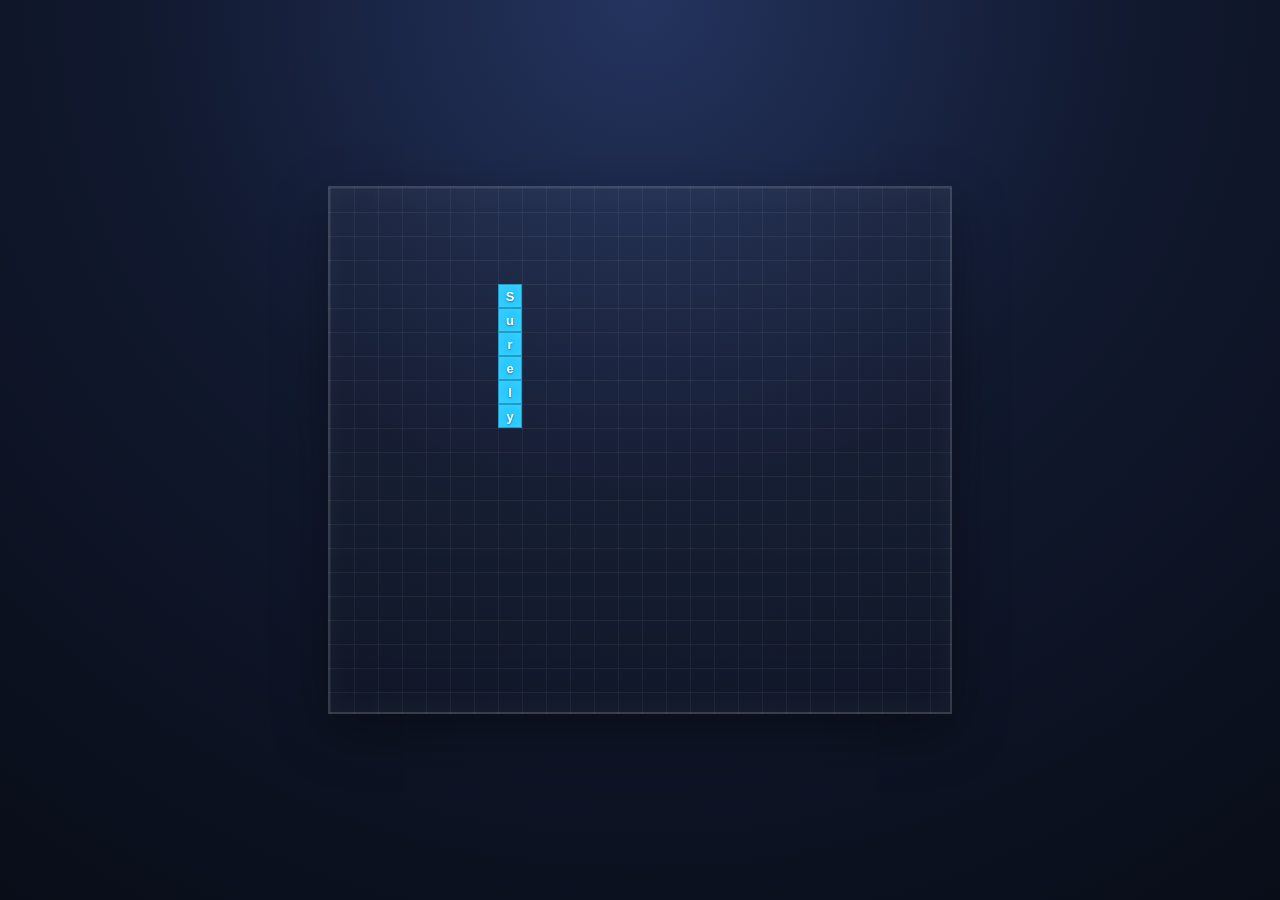
==== commit 8092ac9d: "Update demo.html" ====
--- a/demo.html
+++ b/demo.html
@@ -22,7 +22,6 @@
       place-items: center;
       background: radial-gradient(circle at top, #24345f 0%, #11192f 45%, #090d18 100%);
       font-family: Arial, sans-serif;
-      color: white;
     }
 
     #board {
@@ -50,6 +49,7 @@
       justify-content: center;
       font-weight: 700;
       font-size: 13px;
+      color: white;
       border: 1px solid rgba(0,0,0,0.22);
       text-shadow: 0 1px 2px rgba(0,0,0,0.4);
       box-shadow: inset 0 0 10px rgba(255,255,255,0.12);
@@ -77,13 +77,14 @@
       "Surely others too"
     ];
 
-    // Visible text rows, bottom-to-top support will be built under them.
     const targetRows = [19, 20, 21];
 
-    // Grid[row][col] = null or { ch, color, hidden }
-    const grid = Array.from({ length: ROWS }, () => Array(COLS).fill(null));
-
-    // Shape library: 2 to 6 blocks, with rotations baked in as variants.
+    // Visible locked letters
+    const board = Array.from({ length: ROWS }, () => Array(COLS).fill(null));
+
+    // Invisible support cells used only for collision
+    const support = Array.from({ length: ROWS }, () => Array(COLS).fill(false));
+
     const SHAPES = {
       2: [
         [[0,0],[1,0]],
@@ -96,49 +97,56 @@
         [[0,0],[1,0],[1,1]]
       ],
       4: [
-        [[0,0],[1,0],[2,0],[3,0]],             // I
+        [[0,0],[1,0],[2,0],[3,0]],
         [[0,0],[0,1],[0,2],[0,3]],
-        [[0,0],[1,0],[0,1],[1,1]],             // O
-        [[0,0],[1,0],[2,0],[1,1]],             // T
+        [[0,0],[1,0],[0,1],[1,1]],
+        [[0,0],[1,0],[2,0],[1,1]],
         [[1,0],[0,1],[1,1],[2,1]],
-        [[0,0],[1,0],[1,1],[2,1]],             // Z
-        [[1,0],[2,0],[0,1],[1,1]],             // S
-        [[0,0],[0,1],[1,1],[2,1]],             // J
-        [[2,0],[0,1],[1,1],[2,1]]              // L
+        [[0,0],[1,0],[1,1],[2,1]],
+        [[1,0],[2,0],[0,1],[1,1]],
+        [[0,0],[0,1],[1,1],[2,1]],
+        [[2,0],[0,1],[1,1],[2,1]]
       ],
       5: [
-        [[0,0],[1,0],[2,0],[3,0],[4,0]],       // I5
+        [[0,0],[1,0],[2,0],[3,0],[4,0]],
         [[0,0],[0,1],[0,2],[0,3],[0,4]],
-        [[0,0],[1,0],[2,0],[1,1],[1,2]],       // T5
+        [[0,0],[1,0],[2,0],[1,1],[1,2]],
         [[1,0],[0,1],[1,1],[2,1],[1,2]],
-        [[0,0],[1,0],[2,0],[0,1],[0,2]],       // L5
+        [[0,0],[1,0],[2,0],[0,1],[0,2]],
         [[0,0],[1,0],[2,0],[2,1],[2,2]],
-        [[0,0],[1,0],[1,1],[1,2],[2,2]],       // zig hook
+        [[0,0],[1,0],[1,1],[1,2],[2,2]],
         [[1,0],[2,0],[1,1],[0,2],[1,2]]
       ],
       6: [
-        [[0,0],[1,0],[2,0],[3,0],[4,0],[5,0]], // I6
+        [[0,0],[1,0],[2,0],[3,0],[4,0],[5,0]],
         [[0,0],[0,1],[0,2],[0,3],[0,4],[0,5]],
-        [[0,0],[1,0],[2,0],[0,1],[1,1],[2,1]], // rectangle 3x2
-        [[0,0],[1,0],[2,0],[1,1],[1,2],[1,3]], // tall T
-        [[0,0],[0,1],[0,2],[1,2],[2,2],[3,2]], // long L
+        [[0,0],[1,0],[2,0],[0,1],[1,1],[2,1]],
+        [[0,0],[1,0],[2,0],[1,1],[1,2],[1,3]],
+        [[0,0],[0,1],[0,2],[1,2],[2,2],[3,2]],
         [[0,0],[1,0],[1,1],[1,2],[2,2],[3,2]]
       ]
     };
 
-    // Exact horizontal docking footprint so every chunk lands on the intended row.
+    function normalize(shape) {
+      const minX = Math.min(...shape.map(([x]) => x));
+      const minY = Math.min(...shape.map(([,y]) => y));
+      return shape.map(([x, y]) => [x - minX, y - minY]);
+    }
+
+    function randomItem(arr) {
+      return arr[Math.floor(Math.random() * arr.length)];
+    }
+
     function dockShape(size) {
       return Array.from({ length: size }, (_, i) => [i, 0]);
     }
 
-    function normalize(shape) {
-      const minX = Math.min(...shape.map(c => c[0]));
-      const minY = Math.min(...shape.map(c => c[1]));
-      return shape.map(([x, y]) => [x - minX, y - minY]);
-    }
-
-    function randomOf(arr) {
-      return arr[Math.floor(Math.random() * arr.length)];
+    function shapeWidth(shape) {
+      return Math.max(...shape.map(([x]) => x)) + 1;
+    }
+
+    function shapeHeight(shape) {
+      return Math.max(...shape.map(([,y]) => y)) + 1;
     }
 
     function chunkLine(line) {
@@ -156,80 +164,83 @@
           }
           size = remaining;
         } else {
-          const allowed = [2,3,4,5,6].filter(n => remaining - n !== 1);
-          size = randomOf(allowed);
+          const choices = [2,3,4,5,6].filter(n => remaining - n !== 1);
+          size = randomItem(choices);
         }
 
         parts.push({
           text: line.slice(i, i + size),
           start: i
         });
+
         i += size;
       }
 
       return parts;
     }
 
-    const lineMeta = haiku.map((line, i) => {
-      const startCol = Math.floor((COLS - line.length) / 2);
+    const lines = haiku.map((text, index) => {
+      const startCol = Math.floor((COLS - text.length) / 2);
+      const chunks = chunkLine(text);
+
       return {
-        lineIndex: i,
-        row: targetRows[i],
-        text: line,
+        index,
+        text,
+        row: targetRows[index],
         startCol,
-        chunks: chunkLine(line)
+        chunks
       };
     });
 
-    // Bottom-up order so upper lines can rest on lower ones.
-    const spawnOrder = [2, 1, 0];
     const placements = [];
-
-    for (const lineIndex of spawnOrder) {
-      const meta = lineMeta[lineIndex];
-      meta.chunks.forEach((chunk, chunkIndex) => {
+    const order = [2, 1, 0]; // bottom line first
+
+    for (const lineIndex of order) {
+      const line = lines[lineIndex];
+      for (const chunk of line.chunks) {
         placements.push({
           lineIndex,
-          chunkIndex,
-          row: meta.row,
-          col: meta.startCol + chunk.start,
+          row: line.row,
+          col: line.startCol + chunk.start,
           text: chunk.text,
           size: chunk.text.length,
-          color: COLORS[(placements.length) % COLORS.length]
+          color: COLORS[placements.length % COLORS.length]
         });
-      });
-    }
-
-    const piecesPerLine = {};
-    const lockedPerLine = {};
-    lineMeta.forEach(meta => {
-      piecesPerLine[meta.lineIndex] = meta.chunks.length;
-      lockedPerLine[meta.lineIndex] = 0;
-    });
+      }
+    }
+
+    const pieceCountByLine = {};
+    const lockedCountByLine = {};
+    for (const line of lines) {
+      pieceCountByLine[line.index] = line.chunks.length;
+      lockedCountByLine[line.index] = 0;
+    }
 
     let currentPiece = null;
     let placementIndex = 0;
     let tick = 0;
     let finished = false;
 
-    function pieceCells(piece, x = piece.x, y = piece.y, shape = piece.shape) {
+    function cellsFor(piece, shape = piece.shape, x = piece.x, y = piece.y) {
       return shape.map(([dx, dy], i) => ({
         x: x + dx,
         y: y + dy,
-        ch: piece.text[i] ?? " "
+        ch: piece.letters[i] ?? " "
       }));
     }
 
-    function collides(piece, x = piece.x, y = piece.y, shape = piece.shape) {
-      return pieceCells(piece, x, y, shape).some(cell => {
-        if (cell.x < 0 || cell.x >= COLS || cell.y >= ROWS) return true;
-        if (cell.y < 0) return false;
-        return grid[cell.y][cell.x] !== null;
-      });
+    function blocked(x, y) {
+      if (x < 0 || x >= COLS || y >= ROWS) return true;
+      if (y < 0) return false;
+      return !!board[y][x] || support[y][x];
+    }
+
+    function canPlace(piece, shape = piece.shape, x = piece.x, y = piece.y) {
+      return cellsFor(piece, shape, x, y).every(cell => !blocked(cell.x, cell.y));
     }
 
     function move(piece, dx, dy) {
-      if (!collides(piece, piece.x + dx, piece.y + dy, piece.shape)) {
+      if (canPlace(piece, piece.shape, piece.x + dx, piece.y + dy)) {
         piece.x += dx;
         piece.y += dy;
         return true;
@@ -237,82 +248,65 @@
       return false;
     }
 
-    function rotateVariant(piece) {
-      if (piece.mode === "dock") return false;
-      const variants = SHAPES[piece.size];
-      if (!variants || variants.length < 2) return false;
-
-      const currentIndex = piece.variantIndex;
-      const nextIndex = (currentIndex + 1) % variants.length;
-      const nextShape = normalize(variants[nextIndex]);
-
-      const kicks = [0, -1, 1, -2, 2];
-      for (const kick of kicks) {
-        const nx = piece.x + kick;
-        if (!collides(piece, nx, piece.y, nextShape)) {
-          piece.variantIndex = nextIndex;
-          piece.shape = nextShape;
-          return true;
-        }
+    function tryVariantChange(piece) {
+      if (piece.mode !== "fall") return false;
+      const options = SHAPES[piece.size];
+      if (!options || options.length < 2) return false;
+
+      const next = normalize(randomItem(options));
+      if (canPlace(piece, next, piece.x, piece.y)) {
+        piece.shape = next;
+        return true;
       }
       return false;
     }
 
-    function switchToDock(piece) {
-      if (piece.mode === "dock") return;
-      const nextShape = dockShape(piece.size);
-      const kicks = [0, -1, 1, -2, 2, -3, 3];
-
-      for (const kick of kicks) {
-        const nx = piece.x + kick;
-        if (!collides(piece, nx, piece.y, nextShape)) {
-          piece.mode = "dock";
-          piece.shape = nextShape;
-          piece.x = nx;
-          return;
-        }
-      }
-    }
-
-    function addSupportsForUpperLine(completedLineIndex) {
-      // After line 2 finishes, add hidden support under line 1.
-      // After line 1 finishes, add hidden support under line 0.
-      if (completedLineIndex === 2) {
-        const upper = lineMeta[1];
-        const supportRow = lineMeta[2].row;
-        for (let c = upper.startCol; c < upper.startCol + upper.text.length; c++) {
-          if (grid[supportRow][c] === null) {
-            grid[supportRow][c] = { ch: "", color: "transparent", hidden: true };
-          }
-        }
-      }
-
-      if (completedLineIndex === 1) {
-        const upper = lineMeta[0];
-        const supportRow = lineMeta[1].row;
-        for (let c = upper.startCol; c < upper.startCol + upper.text.length; c++) {
-          if (grid[supportRow][c] === null) {
-            grid[supportRow][c] = { ch: "", color: "transparent", hidden: true };
-          }
-        }
+    function tryDock(piece) {
+      const dock = dockShape(piece.size);
+
+      // Snap only when the final docked position is actually valid.
+      if (canPlace(piece, dock, piece.targetCol, piece.y)) {
+        piece.shape = dock;
+        piece.x = piece.targetCol;
+        piece.mode = "dock";
+        return true;
+      }
+
+      return false;
+    }
+
+    function addSupportForLine(lineIndexAbove, supportRow) {
+      const line = lines[lineIndexAbove];
+      for (let c = line.startCol; c < line.startCol + line.text.length; c++) {
+        if (!board[supportRow][c]) {
+          support[supportRow][c] = true;
+        }
+      }
+    }
+
+    function onLineCompleted(lineIndex) {
+      if (lineIndex === 2) {
+        addSupportForLine(1, 21);
+      }
+      if (lineIndex === 1) {
+        addSupportForLine(0, 20);
       }
     }
 
     function lockPiece(piece) {
-      for (const cell of pieceCells(piece)) {
-        if (cell.y >= 0) {
-          grid[cell.y][cell.x] = {
+      for (const cell of cellsFor(piece)) {
+        if (cell.y >= 0 && cell.y < ROWS && cell.x >= 0 && cell.x < COLS) {
+          board[cell.y][cell.x] = {
             ch: cell.ch,
-            color: piece.color,
-            hidden: false
+            color: piece.color
           };
         }
       }
 
-      lockedPerLine[piece.lineIndex]++;
-
-      if (lockedPerLine[piece.lineIndex] === piecesPerLine[piece.lineIndex]) {
-        addSupportsForUpperLine(piece.lineIndex);
+      lockedCountByLine[piece.lineIndex] += 1;
+
+      if (lockedCountByLine[piece.lineIndex] === pieceCountByLine[piece.lineIndex]) {
+        onLineCompleted(piece.lineIndex);
       }
 
       currentPiece = null;
@@ -326,63 +320,74 @@
       if (placementIndex >= placements.length) return;
 
       const plan = placements[placementIndex++];
-      const variants = SHAPES[plan.size];
-      const variantIndex = Math.floor(Math.random() * variants.length);
-      const shape = normalize(variants[variantIndex]);
+      const fallShape = normalize(randomItem(SHAPES[plan.size]));
+      const maxSpawnX = Math.max(0, COLS - shapeWidth(fallShape));
+      const spawnX = Math.floor(Math.random() * (maxSpawnX + 1));
+      const spawnY = -shapeHeight(fallShape) - 1;
 
       currentPiece = {
-        x: Math.floor(Math.random() * Math.max(1, COLS - 6)),
-        y: -6,
-        shape,
-        variantIndex,
-        mode: "fall",
-        text: plan.text.split(""),
+        x: spawnX,
+        y: spawnY,
+        shape: fallShape,
+        letters: plan.text.split(""),
         color: plan.color,
+        size: plan.size,
         targetCol: plan.col,
         targetRow: plan.row,
-        lineIndex: plan.lineIndex
+        lineIndex: plan.lineIndex,
+        mode: "fall"
       };
 
-      while (collides(currentPiece) && currentPiece.x > 0) {
+      while (!canPlace(currentPiece) && currentPiece.x > 0) {
         currentPiece.x--;
       }
     }
 
     function aiStep(piece) {
-      // Show off the varied shapes while falling.
-      if (piece.mode === "fall" && tick % 7 === 0 && Math.random() < 0.55) {
-        rotateVariant(piece);
-      }
-
-      // Close to the destination row, switch to exact docking strip.
-      if (piece.y >= piece.targetRow - 4) {
-        switchToDock(piece);
-      }
-
-      // Horizontal alignment.
-      if (piece.x < piece.targetCol) move(piece, 1, 0);
-      else if (piece.x > piece.targetCol) move(piece, -1, 0);
-
-      // Exact docking correction for the final approach.
-      if (piece.mode !== "dock" && Math.abs(piece.x - piece.targetCol) <= 2 && piece.y >= piece.targetRow - 6) {
-        switchToDock(piece);
-      }
-
+      // Occasional shape changes while still falling
+      if (piece.mode === "fall" && tick % 8 === 0 && Math.random() < 0.45) {
+        tryVariantChange(piece);
+      }
+
+      // Steer roughly toward the target while falling
+      const centerX = piece.x + Math.floor(shapeWidth(piece.shape) / 2);
+      const targetCenter = piece.targetCol + Math.floor(piece.size / 2);
+
+      if (piece.mode === "fall") {
+        if (centerX < targetCenter) move(piece, 1, 0);
+        else if (centerX > targetCenter) move(piece, -1, 0);
+      }
+
+      // Near the destination, try to become the exact final text strip
+      if (piece.y >= piece.targetRow - 7) {
+        tryDock(piece);
+      }
+
+      // Once docked, stay aligned exactly
+      if (piece.mode === "dock") {
+        piece.x = piece.targetCol;
+      }
+
+      // Gravity
       if (!move(piece, 0, 1)) {
+        // One more chance to dock before locking
+        if (piece.mode !== "dock" && tryDock(piece) && move(piece, 0, 1)) {
+          return;
+        }
         lockPiece(piece);
       }
     }
 
     function draw() {
-      boardEl.querySelectorAll(".live, .locked").forEach(el => el.remove());
+      boardEl.innerHTML = "";
 
       for (let y = 0; y < ROWS; y++) {
         for (let x = 0; x < COLS; x++) {
-          const cell = grid[y][x];
-          if (!cell || cell.hidden) continue;
+          const cell = board[y][x];
+          if (!cell) continue;
 
           const el = document.createElement("div");
-          el.className = "cell locked";
+          el.className = "cell";
           el.textContent = cell.ch === " " ? "" : cell.ch;
           el.style.left = `${x * CELL}px`;
           el.style.top = `${y * CELL}px`;
@@ -392,11 +397,11 @@
       }
 
       if (currentPiece) {
-        for (const cell of pieceCells(currentPiece)) {
+        for (const cell of cellsFor(currentPiece)) {
           if (cell.y < 0) continue;
 
           const el = document.createElement("div");
-          el.className = "cell live";
+          el.className = "cell";
           el.textContent = cell.ch === " " ? "" : cell.ch;
           el.style.left = `${cell.x * CELL}px`;
           el.style.top = `${cell.y * CELL}px`;
@@ -418,10 +423,10 @@
       }
 
       draw();
-      requestAnimationFrame(() => setTimeout(loop, 90));
-    }
-
-    loop();
+    }
+
+    draw();
+    setInterval(loop, 90);
   </script>
 </body>
 </html>
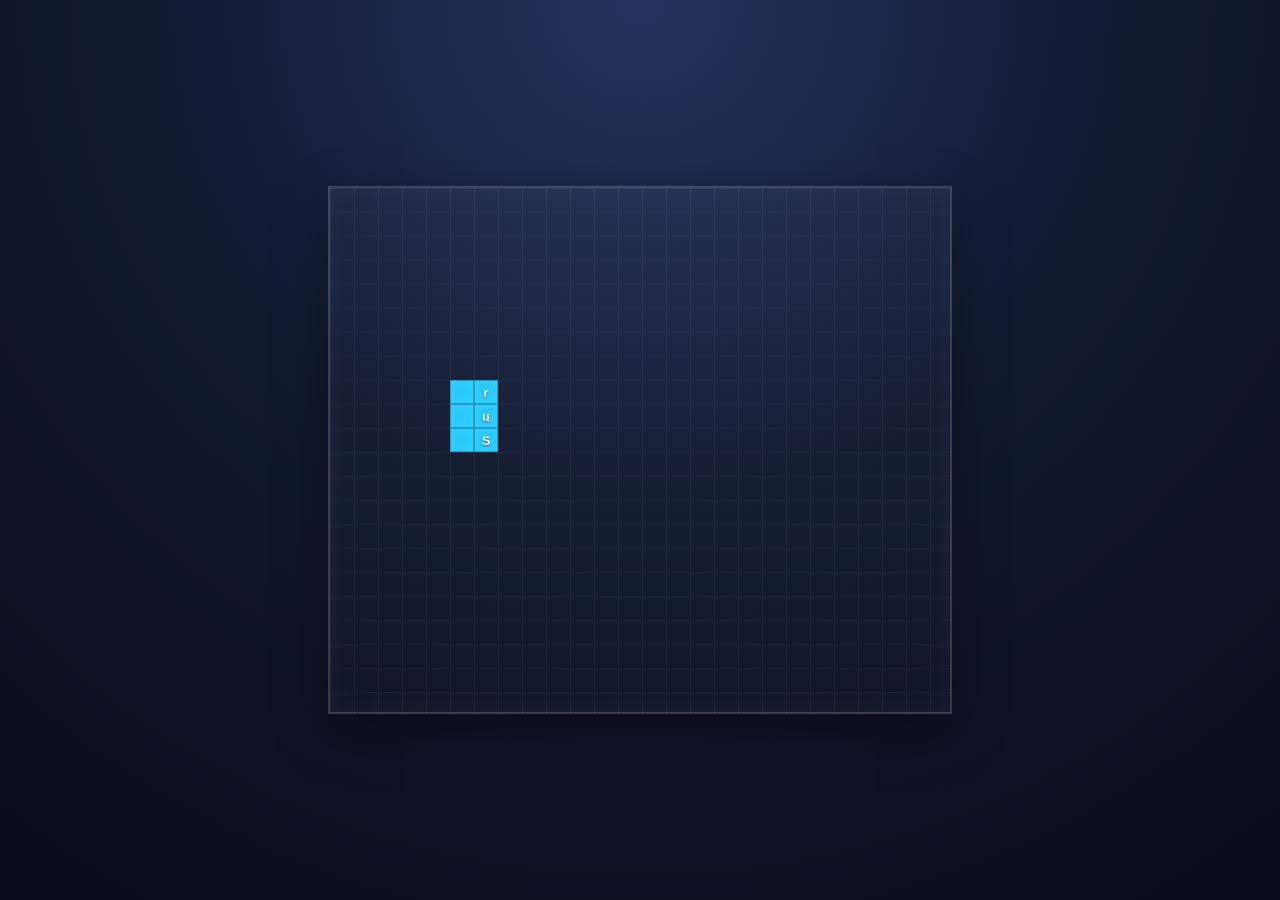
==== commit 7812affe: "Update demo.html" ====
--- a/demo.html
+++ b/demo.html
@@ -79,153 +79,228 @@
 
     const targetRows = [19, 20, 21];
 
-    // Visible locked letters
     const board = Array.from({ length: ROWS }, () => Array(COLS).fill(null));
-
-    // Invisible support cells used only for collision
     const support = Array.from({ length: ROWS }, () => Array(COLS).fill(false));
 
-    const SHAPES = {
-      2: [
-        [[0,0],[1,0]],
-        [[0,0],[0,1]]
-      ],
-      3: [
-        [[0,0],[1,0],[2,0]],
-        [[0,0],[0,1],[0,2]],
-        [[0,0],[1,0],[0,1]],
-        [[0,0],[1,0],[1,1]]
-      ],
-      4: [
-        [[0,0],[1,0],[2,0],[3,0]],
-        [[0,0],[0,1],[0,2],[0,3]],
-        [[0,0],[1,0],[0,1],[1,1]],
-        [[0,0],[1,0],[2,0],[1,1]],
-        [[1,0],[0,1],[1,1],[2,1]],
-        [[0,0],[1,0],[1,1],[2,1]],
-        [[1,0],[2,0],[0,1],[1,1]],
-        [[0,0],[0,1],[1,1],[2,1]],
-        [[2,0],[0,1],[1,1],[2,1]]
-      ],
-      5: [
-        [[0,0],[1,0],[2,0],[3,0],[4,0]],
-        [[0,0],[0,1],[0,2],[0,3],[0,4]],
-        [[0,0],[1,0],[2,0],[1,1],[1,2]],
-        [[1,0],[0,1],[1,1],[2,1],[1,2]],
-        [[0,0],[1,0],[2,0],[0,1],[0,2]],
-        [[0,0],[1,0],[2,0],[2,1],[2,2]],
-        [[0,0],[1,0],[1,1],[1,2],[2,2]],
-        [[1,0],[2,0],[1,1],[0,2],[1,2]]
-      ],
-      6: [
-        [[0,0],[1,0],[2,0],[3,0],[4,0],[5,0]],
-        [[0,0],[0,1],[0,2],[0,3],[0,4],[0,5]],
-        [[0,0],[1,0],[2,0],[0,1],[1,1],[2,1]],
-        [[0,0],[1,0],[2,0],[1,1],[1,2],[1,3]],
-        [[0,0],[0,1],[0,2],[1,2],[2,2],[3,2]],
-        [[0,0],[1,0],[1,1],[1,2],[2,2],[3,2]]
-      ]
-    };
-
-    function normalize(shape) {
-      const minX = Math.min(...shape.map(([x]) => x));
-      const minY = Math.min(...shape.map(([,y]) => y));
-      return shape.map(([x, y]) => [x - minX, y - minY]);
-    }
-
-    function randomItem(arr) {
+    const SHAPES = [
+      { name: "D2", cells: [[0,0],[1,0]] },
+
+      { name: "I3", cells: [[0,0],[1,0],[2,0]] },
+      { name: "L3", cells: [[0,0],[0,1],[1,1]] },
+
+      { name: "O4", cells: [[0,0],[1,0],[0,1],[1,1]] },
+      { name: "I4", cells: [[0,0],[1,0],[2,0],[3,0]] },
+      { name: "T4", cells: [[0,0],[1,0],[2,0],[1,1]] },
+      { name: "L4", cells: [[0,0],[0,1],[0,2],[1,2]] },
+
+      { name: "Wide4_5", cells: [[0,0],[1,0],[2,0],[3,0],[0,1]] },
+      { name: "I5", cells: [[0,0],[1,0],[2,0],[3,0],[4,0]] },
+      { name: "T5", cells: [[0,0],[1,0],[2,0],[1,1],[1,2]] },
+      { name: "U5", cells: [[0,0],[2,0],[0,1],[1,1],[2,1]] },
+
+      { name: "Wide5_6", cells: [[0,0],[1,0],[2,0],[3,0],[4,0],[0,1]] },
+      { name: "I6", cells: [[0,0],[1,0],[2,0],[3,0],[4,0],[5,0]] },
+      { name: "Rect6", cells: [[0,0],[1,0],[2,0],[0,1],[1,1],[2,1]] }
+    ];
+
+    function normalizeBlocks(blocks) {
+      const minX = Math.min(...blocks.map(b => b.x));
+      const minY = Math.min(...blocks.map(b => b.y));
+      return blocks.map(b => ({ ...b, x: b.x - minX, y: b.y - minY }));
+    }
+
+    function rotateCW(blocks) {
+      return normalizeBlocks(
+        blocks.map(b => ({ ...b, x: b.y, y: -b.x }))
+      );
+    }
+
+    function sameFootprint(a, b) {
+      if (a.length !== b.length) return false;
+      const sa = a.map(c => `${c.x},${c.y}`).sort().join("|");
+      const sb = b.map(c => `${c.x},${c.y}`).sort().join("|");
+      return sa === sb;
+    }
+
+    function uniqueRotations(baseCells) {
+      const rotations = [];
+      let current = normalizeBlocks(baseCells.map(([x, y]) => ({ x, y })));
+
+      for (let i = 0; i < 4; i++) {
+        if (!rotations.some(r => sameFootprint(r, current))) {
+          rotations.push(current.map(c => ({ x: c.x, y: c.y })));
+        }
+        current = rotateCW(current);
+      }
+
+      return rotations;
+    }
+
+    function bottomInfo(cells) {
+      const maxY = Math.max(...cells.map(c => c.y));
+      const bottom = cells
+        .filter(c => c.y === maxY)
+        .map(c => c.x)
+        .sort((a, b) => a - b);
+
+      const contiguous = bottom.every((x, i) => i === 0 || x === bottom[i - 1] + 1);
+
+      return {
+        maxY,
+        bottomXs: bottom,
+        count: bottom.length,
+        contiguous,
+        minBottomX: bottom[0]
+      };
+    }
+
+    const CANDIDATES_BY_TEXT_WIDTH = { 2: [], 3: [], 4: [], 5: [], 6: [] };
+
+    for (const shape of SHAPES) {
+      const rots = uniqueRotations(shape.cells);
+
+      rots.forEach((rot, rotIndex) => {
+        const info = bottomInfo(rot);
+        if (info.contiguous && info.count >= 2 && info.count <= 6) {
+          CANDIDATES_BY_TEXT_WIDTH[info.count].push({
+            name: shape.name,
+            rotations: rots,
+            targetRotationIndex: rotIndex,
+            targetCells: rot
+          });
+        }
+      });
+    }
+
+    function rand(arr) {
       return arr[Math.floor(Math.random() * arr.length)];
     }
 
-    function dockShape(size) {
-      return Array.from({ length: size }, (_, i) => [i, 0]);
-    }
-
-    function shapeWidth(shape) {
-      return Math.max(...shape.map(([x]) => x)) + 1;
-    }
-
-    function shapeHeight(shape) {
-      return Math.max(...shape.map(([,y]) => y)) + 1;
+    function weightedChunkSize(remaining) {
+      const options = [2, 3, 4, 5, 6].filter(n => n <= remaining && remaining - n !== 1);
+
+      const weights = options.map(n => {
+        if (remaining > 10) {
+          if (n === 2) return 4;
+          if (n === 3) return 5;
+          if (n === 4) return 4;
+          if (n === 5) return 2;
+          return 1;
+        }
+        if (n === 2) return 3;
+        if (n === 3) return 4;
+        if (n === 4) return 3;
+        if (n === 5) return 2;
+        return 1;
+      });
+
+      const total = weights.reduce((a, b) => a + b, 0);
+      let r = Math.random() * total;
+
+      for (let i = 0; i < options.length; i++) {
+        r -= weights[i];
+        if (r <= 0) return options[i];
+      }
+
+      return options[0];
     }
 
     function chunkLine(line) {
-      const parts = [];
+      const chunks = [];
       let i = 0;
 
       while (i < line.length) {
         const remaining = line.length - i;
-        let size;
-
-        if (remaining <= 6) {
-          if (remaining === 1 && parts.length) {
-            parts[parts.length - 1].text += line.slice(i);
-            break;
-          }
-          size = remaining;
-        } else {
-          const choices = [2,3,4,5,6].filter(n => remaining - n !== 1);
-          size = randomItem(choices);
-        }
-
-        parts.push({
+        const size = weightedChunkSize(remaining);
+        chunks.push({
           text: line.slice(i, i + size),
-          start: i
+          start: i,
+          size
         });
-
         i += size;
       }
 
-      return parts;
+      return chunks;
     }
 
     const lines = haiku.map((text, index) => {
       const startCol = Math.floor((COLS - text.length) / 2);
-      const chunks = chunkLine(text);
-
       return {
         index,
         text,
         row: targetRows[index],
         startCol,
-        chunks
+        chunks: chunkLine(text)
       };
     });
 
     const placements = [];
-    const order = [2, 1, 0]; // bottom line first
-
-    for (const lineIndex of order) {
+    const spawnOrder = [2, 1, 0];
+
+    for (const lineIndex of spawnOrder) {
       const line = lines[lineIndex];
-      for (const chunk of line.chunks) {
+
+      line.chunks.forEach(chunk => {
+        const candidate = rand(CANDIDATES_BY_TEXT_WIDTH[chunk.size]);
+        const info = bottomInfo(candidate.targetCells);
+
+        const targetX = line.startCol + chunk.start - info.minBottomX;
+        const targetY = line.row - info.maxY;
+
+        const targetBlocks = candidate.targetCells.map(c => ({
+          x: c.x,
+          y: c.y,
+          ch: ""
+        }));
+
+        const bottomBlocks = targetBlocks
+          .filter(b => b.y === info.maxY)
+          .sort((a, b) => a.x - b.x);
+
+        chunk.text.split("").forEach((ch, i) => {
+          bottomBlocks[i].ch = ch;
+        });
+
         placements.push({
           lineIndex,
-          row: line.row,
-          col: line.startCol + chunk.start,
-          text: chunk.text,
-          size: chunk.text.length,
-          color: COLORS[placements.length % COLORS.length]
+          color: COLORS[placements.length % COLORS.length],
+          rotations: candidate.rotations,
+          targetBlocks,
+          targetX,
+          targetY
         });
-      }
+      });
     }
 
     const pieceCountByLine = {};
     const lockedCountByLine = {};
-    for (const line of lines) {
+    lines.forEach(line => {
       pieceCountByLine[line.index] = line.chunks.length;
       lockedCountByLine[line.index] = 0;
-    }
+    });
 
     let currentPiece = null;
     let placementIndex = 0;
+    let finished = false;
     let tick = 0;
-    let finished = false;
-
-    function cellsFor(piece, shape = piece.shape, x = piece.x, y = piece.y) {
-      return shape.map(([dx, dy], i) => ({
-        x: x + dx,
-        y: y + dy,
-        ch: piece.letters[i] ?? " "
+
+    function widthOf(blocks) {
+      return Math.max(...blocks.map(b => b.x)) + 1;
+    }
+
+    function heightOf(blocks) {
+      return Math.max(...blocks.map(b => b.y)) + 1;
+    }
+
+    function cloneBlocks(blocks) {
+      return blocks.map(b => ({ x: b.x, y: b.y, ch: b.ch }));
+    }
+
+    function translateCells(piece, blocks = piece.blocks, x = piece.x, y = piece.y) {
+      return blocks.map(b => ({
+        x: x + b.x,
+        y: y + b.y,
+        ch: b.ch
       }));
     }
 
@@ -235,12 +310,12 @@
       return !!board[y][x] || support[y][x];
     }
 
-    function canPlace(piece, shape = piece.shape, x = piece.x, y = piece.y) {
-      return cellsFor(piece, shape, x, y).every(cell => !blocked(cell.x, cell.y));
+    function canPlace(piece, blocks = piece.blocks, x = piece.x, y = piece.y) {
+      return translateCells(piece, blocks, x, y).every(cell => !blocked(cell.x, cell.y));
     }
 
     function move(piece, dx, dy) {
-      if (canPlace(piece, piece.shape, piece.x + dx, piece.y + dy)) {
+      if (canPlace(piece, piece.blocks, piece.x + dx, piece.y + dy)) {
         piece.x += dx;
         piece.y += dy;
         return true;
@@ -248,53 +323,46 @@
       return false;
     }
 
-    function tryVariantChange(piece) {
-      if (piece.mode !== "fall") return false;
-      const options = SHAPES[piece.size];
-      if (!options || options.length < 2) return false;
-
-      const next = normalize(randomItem(options));
-      if (canPlace(piece, next, piece.x, piece.y)) {
-        piece.shape = next;
-        return true;
-      }
+    function tryRotateCW(piece) {
+      const rotated = rotateCW(piece.blocks);
+      const kicks = [0, -1, 1, -2, 2];
+
+      for (const kick of kicks) {
+        if (canPlace(piece, rotated, piece.x + kick, piece.y)) {
+          piece.blocks = rotated;
+          piece.x += kick;
+          return true;
+        }
+      }
+
       return false;
     }
 
-    function tryDock(piece) {
-      const dock = dockShape(piece.size);
-
-      // Snap only when the final docked position is actually valid.
-      if (canPlace(piece, dock, piece.targetCol, piece.y)) {
-        piece.shape = dock;
-        piece.x = piece.targetCol;
-        piece.mode = "dock";
-        return true;
-      }
-
-      return false;
-    }
-
-    function addSupportForLine(lineIndexAbove, supportRow) {
+    function blocksMatchTarget(piece) {
+      return sameFootprint(
+        normalizeBlocks(piece.blocks.map(b => ({ x: b.x, y: b.y }))),
+        normalizeBlocks(piece.targetBlocks.map(b => ({ x: b.x, y: b.y })))
+      );
+    }
+
+    function supportLineFor(lineIndexAbove, supportRow) {
       const line = lines[lineIndexAbove];
-      for (let c = line.startCol; c < line.startCol + line.text.length; c++) {
-        if (!board[supportRow][c]) {
-          support[supportRow][c] = true;
+      for (let x = line.startCol; x < line.startCol + line.text.length; x++) {
+        if (!board[supportRow][x]) {
+          support[supportRow][x] = true;
         }
       }
     }
 
     function onLineCompleted(lineIndex) {
-      if (lineIndex === 2) {
-        addSupportForLine(1, 21);
-      }
-      if (lineIndex === 1) {
-        addSupportForLine(0, 20);
-      }
+      if (lineIndex === 2) supportLineFor(1, 21);
+      if (lineIndex === 1) supportLineFor(0, 20);
     }
 
     function lockPiece(piece) {
-      for (const cell of cellsFor(piece)) {
+      const cells = translateCells(piece);
+
+      for (const cell of cells) {
         if (cell.y >= 0 && cell.y < ROWS && cell.x >= 0 && cell.x < COLS) {
           board[cell.y][cell.x] = {
             ch: cell.ch,
@@ -303,39 +371,44 @@
         }
       }
 
-      lockedCountByLine[piece.lineIndex] += 1;
+      lockedCountByLine[piece.lineIndex]++;
 
       if (lockedCountByLine[piece.lineIndex] === pieceCountByLine[piece.lineIndex]) {
         onLineCompleted(piece.lineIndex);
       }
 
       currentPiece = null;
-
-      if (placementIndex >= placements.length) {
-        finished = true;
-      }
+      if (placementIndex >= placements.length) finished = true;
     }
 
     function spawnPiece() {
       if (placementIndex >= placements.length) return;
 
       const plan = placements[placementIndex++];
-      const fallShape = normalize(randomItem(SHAPES[plan.size]));
-      const maxSpawnX = Math.max(0, COLS - shapeWidth(fallShape));
-      const spawnX = Math.floor(Math.random() * (maxSpawnX + 1));
-      const spawnY = -shapeHeight(fallShape) - 1;
+
+      let spawnBlocks = cloneBlocks(plan.targetBlocks);
+      const randomTurns = Math.floor(Math.random() * 4);
+      for (let i = 0; i < randomTurns; i++) {
+        spawnBlocks = rotateCW(spawnBlocks);
+      }
+
+      const spawnWidth = widthOf(spawnBlocks);
+      const spawnHeight = heightOf(spawnBlocks);
+
+      const offsetChoices = [-5, -4, -3, 3, 4, 5, -2, 2, -1, 1, 0];
+      let spawnX = plan.targetX + rand(offsetChoices);
+      spawnX = Math.max(0, Math.min(COLS - spawnWidth, spawnX));
 
       currentPiece = {
+        lineIndex: plan.lineIndex,
+        color: plan.color,
+        rotations: plan.rotations,
+        targetBlocks: cloneBlocks(plan.targetBlocks),
+        targetX: plan.targetX,
+        targetY: plan.targetY,
         x: spawnX,
-        y: spawnY,
-        shape: fallShape,
-        letters: plan.text.split(""),
-        color: plan.color,
-        size: plan.size,
-        targetCol: plan.col,
-        targetRow: plan.row,
-        lineIndex: plan.lineIndex,
-        mode: "fall"
+        y: -spawnHeight - 1,
+        blocks: spawnBlocks
       };
 
       while (!canPlace(currentPiece) && currentPiece.x > 0) {
@@ -344,37 +417,33 @@
     }
 
     function aiStep(piece) {
-      // Occasional shape changes while still falling
-      if (piece.mode === "fall" && tick % 8 === 0 && Math.random() < 0.45) {
-        tryVariantChange(piece);
-      }
-
-      // Steer roughly toward the target while falling
-      const centerX = piece.x + Math.floor(shapeWidth(piece.shape) / 2);
-      const targetCenter = piece.targetCol + Math.floor(piece.size / 2);
-
-      if (piece.mode === "fall") {
-        if (centerX < targetCenter) move(piece, 1, 0);
-        else if (centerX > targetCenter) move(piece, -1, 0);
-      }
-
-      // Near the destination, try to become the exact final text strip
-      if (piece.y >= piece.targetRow - 7) {
-        tryDock(piece);
-      }
-
-      // Once docked, stay aligned exactly
-      if (piece.mode === "dock") {
-        piece.x = piece.targetCol;
-      }
-
-      // Gravity
-      if (!move(piece, 0, 1)) {
-        // One more chance to dock before locking
-        if (piece.mode !== "dock" && tryDock(piece) && move(piece, 0, 1)) {
-          return;
-        }
-        lockPiece(piece);
+      const centerNow = piece.x + piece.blocks.reduce((s, b) => s + b.x, 0) / piece.blocks.length;
+      const centerTarget = piece.targetX + piece.targetBlocks.reduce((s, b) => s + b.x, 0) / piece.targetBlocks.length;
+
+      const nearLanding = piece.y >= piece.targetY - 5;
+      const alignedX = piece.x === piece.targetX;
+      const alignedShape = blocksMatchTarget(piece);
+
+      if (nearLanding && !alignedShape) {
+        tryRotateCW(piece);
+      }
+
+      if (Math.abs(centerNow - centerTarget) > 0.2) {
+        if (centerNow < centerTarget) move(piece, 1, 0);
+        else move(piece, -1, 0);
+      }
+
+      if (nearLanding && alignedShape && !alignedX) {
+        if (piece.x < piece.targetX) move(piece, 1, 0);
+        else if (piece.x > piece.targetX) move(piece, -1, 0);
+      }
+
+      const shouldHover = nearLanding && (!blocksMatchTarget(piece) || piece.x !== piece.targetX);
+
+      if (!shouldHover || tick % 2 === 0) {
+        if (!move(piece, 0, 1)) {
+          lockPiece(piece);
+        }
       }
     }
 
@@ -388,24 +457,26 @@
 
           const el = document.createElement("div");
           el.className = "cell";
-          el.textContent = cell.ch === " " ? "" : cell.ch;
           el.style.left = `${x * CELL}px`;
           el.style.top = `${y * CELL}px`;
           el.style.background = cell.color;
+          el.textContent = cell.ch || "";
           boardEl.appendChild(el);
         }
       }
 
       if (currentPiece) {
-        for (const cell of cellsFor(currentPiece)) {
+        const cells = translateCells(currentPiece);
+
+        for (const cell of cells) {
           if (cell.y < 0) continue;
 
           const el = document.createElement("div");
           el.className = "cell";
-          el.textContent = cell.ch === " " ? "" : cell.ch;
           el.style.left = `${cell.x * CELL}px`;
           el.style.top = `${cell.y * CELL}px`;
           el.style.background = currentPiece.color;
+          el.textContent = cell.ch || "";
           boardEl.appendChild(el);
         }
       }
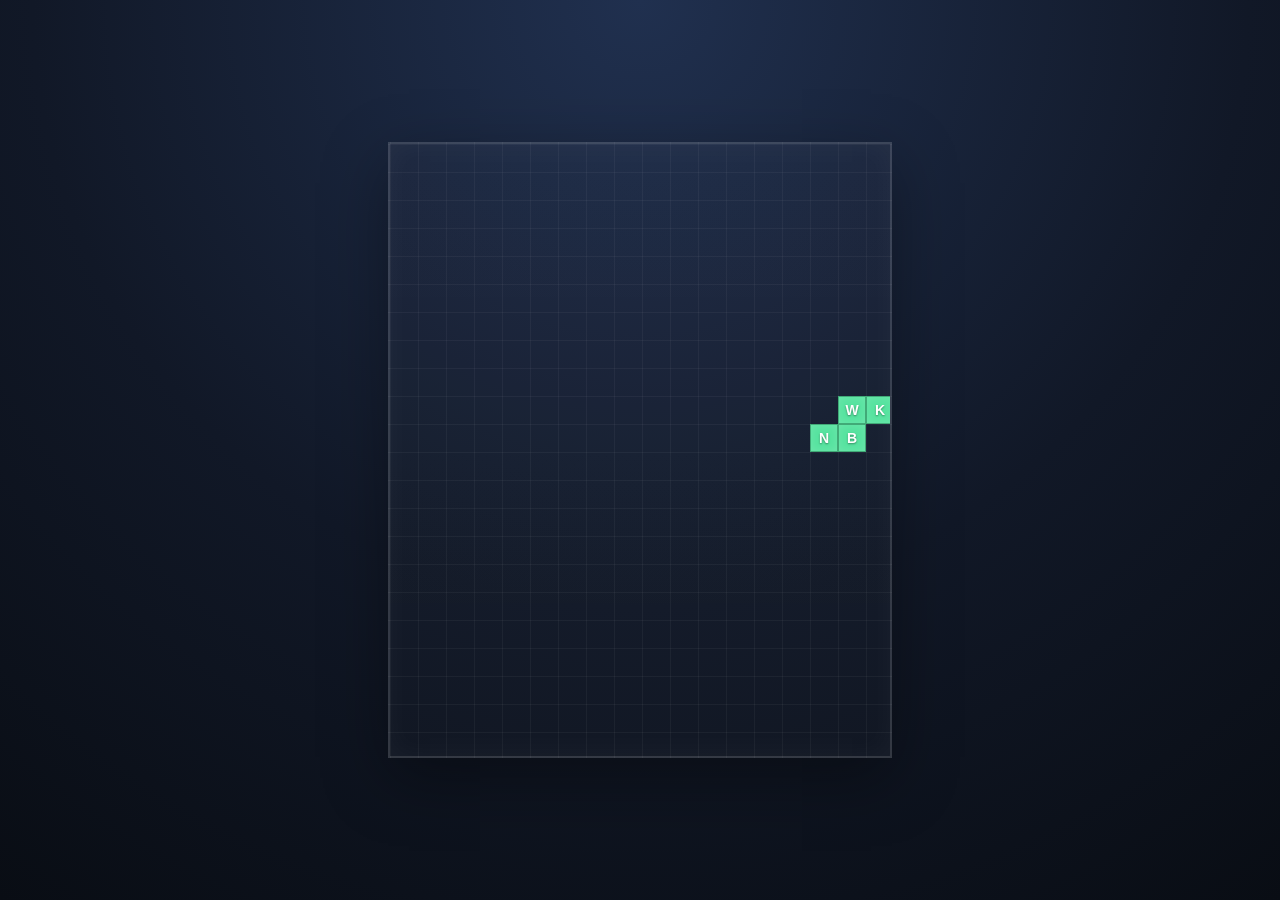
==== commit 27bd71c6: "Update demo.html" ====
--- a/demo.html
+++ b/demo.html
@@ -3,14 +3,14 @@
 <head>
   <meta charset="UTF-8" />
   <meta name="viewport" content="width=device-width, initial-scale=1.0" />
-  <title>Haiku Tetris</title>
+  <title>Tetris Message Board</title>
   <style>
     :root {
-      --cell: 24px;
-      --cols: 26;
+      --cols: 18;
       --rows: 22;
-      --w: calc(var(--cols) * var(--cell));
-      --h: calc(var(--rows) * var(--cell));
+      --cell: 28px;
+      --board-w: calc(var(--cols) * var(--cell));
+      --board-h: calc(var(--rows) * var(--cell));
     }
 
     * { box-sizing: border-box; }
@@ -20,40 +20,46 @@
       min-height: 100vh;
       display: grid;
       place-items: center;
-      background: radial-gradient(circle at top, #24345f 0%, #11192f 45%, #090d18 100%);
+      background: radial-gradient(circle at top, #20304f 0%, #111827 55%, #090d14 100%);
       font-family: Arial, sans-serif;
     }
 
     #board {
       position: relative;
-      width: var(--w);
-      height: var(--h);
-      overflow: hidden;
-      border: 2px solid rgba(255,255,255,0.15);
+      width: var(--board-w);
+      height: var(--board-h);
+      border: 2px solid rgba(255,255,255,0.14);
       background:
-        linear-gradient(rgba(255,255,255,0.05) 1px, transparent 1px),
-        linear-gradient(90deg, rgba(255,255,255,0.05) 1px, transparent 1px),
-        linear-gradient(to bottom, rgba(255,255,255,0.03), rgba(255,255,255,0.01));
+        linear-gradient(rgba(255,255,255,0.045) 1px, transparent 1px),
+        linear-gradient(90deg, rgba(255,255,255,0.045) 1px, transparent 1px),
+        linear-gradient(to bottom, rgba(255,255,255,0.02), rgba(255,255,255,0.01));
       background-size: var(--cell) var(--cell), var(--cell) var(--cell), auto;
       box-shadow:
-        0 18px 50px rgba(0,0,0,0.35),
-        inset 0 0 30px rgba(255,255,255,0.04);
+        0 20px 60px rgba(0,0,0,0.35),
+        inset 0 0 28px rgba(255,255,255,0.04);
+      overflow: hidden;
     }
 
     .cell {
       position: absolute;
       width: var(--cell);
       height: var(--cell);
+      border: 1px solid rgba(0,0,0,0.25);
       display: flex;
       align-items: center;
       justify-content: center;
+      color: white;
       font-weight: 700;
-      font-size: 13px;
-      color: white;
-      border: 1px solid rgba(0,0,0,0.22);
       text-shadow: 0 1px 2px rgba(0,0,0,0.4);
-      box-shadow: inset 0 0 10px rgba(255,255,255,0.12);
+      box-shadow: inset 0 0 10px rgba(255,255,255,0.14);
       user-select: none;
+      line-height: 1;
+      overflow: hidden;
+      white-space: nowrap;
+    }
+
+    .flash {
+      filter: brightness(1.8);
     }
   </style>
 </head>
@@ -61,412 +67,417 @@
   <div id="board"></div>
 
   <script>
-    const COLS = 26;
+    const COLS = 18;
     const ROWS = 22;
-    const CELL = 24;
+    const CELL = 28;
     const boardEl = document.getElementById("board");
 
-    const COLORS = [
-      "#27c9ff", "#ffd23f", "#c77dff", "#56e39f",
-      "#ff6b6b", "#5da9ff", "#ff9f43", "#8ce99a"
+    const COLORS = {
+      I: "#27C9FF",
+      O: "#FFD23F",
+      T: "#B57BFF",
+      S: "#56E39F",
+      Z: "#FF6B6B",
+      J: "#5DA9FF",
+      L: "#FF9F43"
+    };
+
+    const BAG_TYPES = ["I","O","T","S","Z","J","L"];
+    const LETTERS = "ABCDEFGHIJKLMNOPQRSTUVWXYZ";
+
+    const PIECES = {
+      I: [
+        [[0,1],[1,1],[2,1],[3,1]],
+        [[2,0],[2,1],[2,2],[2,3]],
+        [[0,2],[1,2],[2,2],[3,2]],
+        [[1,0],[1,1],[1,2],[1,3]]
+      ],
+      O: [
+        [[1,0],[2,0],[1,1],[2,1]],
+        [[1,0],[2,0],[1,1],[2,1]],
+        [[1,0],[2,0],[1,1],[2,1]],
+        [[1,0],[2,0],[1,1],[2,1]]
+      ],
+      T: [
+        [[1,0],[0,1],[1,1],[2,1]],
+        [[1,0],[1,1],[2,1],[1,2]],
+        [[0,1],[1,1],[2,1],[1,2]],
+        [[1,0],[0,1],[1,1],[1,2]]
+      ],
+      S: [
+        [[1,0],[2,0],[0,1],[1,1]],
+        [[1,0],[1,1],[2,1],[2,2]],
+        [[1,1],[2,1],[0,2],[1,2]],
+        [[0,0],[0,1],[1,1],[1,2]]
+      ],
+      Z: [
+        [[0,0],[1,0],[1,1],[2,1]],
+        [[2,0],[1,1],[2,1],[1,2]],
+        [[0,1],[1,1],[1,2],[2,2]],
+        [[1,0],[0,1],[1,1],[0,2]]
+      ],
+      J: [
+        [[0,0],[0,1],[1,1],[2,1]],
+        [[1,0],[2,0],[1,1],[1,2]],
+        [[0,1],[1,1],[2,1],[2,2]],
+        [[1,0],[1,1],[0,2],[1,2]]
+      ],
+      L: [
+        [[2,0],[0,1],[1,1],[2,1]],
+        [[1,0],[1,1],[1,2],[2,2]],
+        [[0,1],[1,1],[2,1],[0,2]],
+        [[0,0],[1,0],[1,1],[1,2]]
+      ]
+    };
+
+    const FINAL_MESSAGE = [
+      ["S","O","M","E","T","I","M","E","S","","I","","W","O","N","D","E","R"],
+      ["","IF","","I'M","","LI","VI","NG","","CO","RR","EC","TL","Y","","","",""],
+      ["","S","U","R","E","L","Y","","O","T","H","E","R","S","","T","O","O"]
     ];
 
-    const haiku = [
-      "Sometimes I wonder",
-      "If I'm living correctly",
-      "Surely others too"
-    ];
-
-    const targetRows = [19, 20, 21];
-
-    const board = Array.from({ length: ROWS }, () => Array(COLS).fill(null));
-    const support = Array.from({ length: ROWS }, () => Array(COLS).fill(false));
-
-    const SHAPES = [
-      { name: "D2", cells: [[0,0],[1,0]] },
-
-      { name: "I3", cells: [[0,0],[1,0],[2,0]] },
-      { name: "L3", cells: [[0,0],[0,1],[1,1]] },
-
-      { name: "O4", cells: [[0,0],[1,0],[0,1],[1,1]] },
-      { name: "I4", cells: [[0,0],[1,0],[2,0],[3,0]] },
-      { name: "T4", cells: [[0,0],[1,0],[2,0],[1,1]] },
-      { name: "L4", cells: [[0,0],[0,1],[0,2],[1,2]] },
-
-      { name: "Wide4_5", cells: [[0,0],[1,0],[2,0],[3,0],[0,1]] },
-      { name: "I5", cells: [[0,0],[1,0],[2,0],[3,0],[4,0]] },
-      { name: "T5", cells: [[0,0],[1,0],[2,0],[1,1],[1,2]] },
-      { name: "U5", cells: [[0,0],[2,0],[0,1],[1,1],[2,1]] },
-
-      { name: "Wide5_6", cells: [[0,0],[1,0],[2,0],[3,0],[4,0],[0,1]] },
-      { name: "I6", cells: [[0,0],[1,0],[2,0],[3,0],[4,0],[5,0]] },
-      { name: "Rect6", cells: [[0,0],[1,0],[2,0],[0,1],[1,1],[2,1]] }
-    ];
-
-    function normalizeBlocks(blocks) {
-      const minX = Math.min(...blocks.map(b => b.x));
-      const minY = Math.min(...blocks.map(b => b.y));
-      return blocks.map(b => ({ ...b, x: b.x - minX, y: b.y - minY }));
-    }
-
-    function rotateCW(blocks) {
-      return normalizeBlocks(
-        blocks.map(b => ({ ...b, x: b.y, y: -b.x }))
-      );
-    }
-
-    function sameFootprint(a, b) {
-      if (a.length !== b.length) return false;
-      const sa = a.map(c => `${c.x},${c.y}`).sort().join("|");
-      const sb = b.map(c => `${c.x},${c.y}`).sort().join("|");
-      return sa === sb;
-    }
-
-    function uniqueRotations(baseCells) {
-      const rotations = [];
-      let current = normalizeBlocks(baseCells.map(([x, y]) => ({ x, y })));
-
-      for (let i = 0; i < 4; i++) {
-        if (!rotations.some(r => sameFootprint(r, current))) {
-          rotations.push(current.map(c => ({ x: c.x, y: c.y })));
-        }
-        current = rotateCW(current);
-      }
-
-      return rotations;
-    }
-
-    function bottomInfo(cells) {
-      const maxY = Math.max(...cells.map(c => c.y));
-      const bottom = cells
-        .filter(c => c.y === maxY)
-        .map(c => c.x)
-        .sort((a, b) => a - b);
-
-      const contiguous = bottom.every((x, i) => i === 0 || x === bottom[i - 1] + 1);
-
-      return {
-        maxY,
-        bottomXs: bottom,
-        count: bottom.length,
-        contiguous,
-        minBottomX: bottom[0]
+    function emptyBoard() {
+      return Array.from({ length: ROWS }, () => Array(COLS).fill(null));
+    }
+
+    function cloneBoard(board) {
+      return board.map(row => row.map(cell => cell ? { ...cell } : null));
+    }
+
+    function randInt(n) {
+      return Math.floor(Math.random() * n);
+    }
+
+    function randomLetter() {
+      return LETTERS[randInt(LETTERS.length)];
+    }
+
+    function randomLetters(n = 4) {
+      return Array.from({ length: n }, () => randomLetter());
+    }
+
+    function cellsFor(type, rot, x, y, labels) {
+      return PIECES[type][rot].map(([dx, dy], i) => ({
+        x: x + dx,
+        y: y + dy,
+        label: labels[i] ?? "",
+        color: COLORS[type]
+      }));
+    }
+
+    function fits(board, type, rot, x, y) {
+      const cells = PIECES[type][rot];
+      for (const [dx, dy] of cells) {
+        const nx = x + dx;
+        const ny = y + dy;
+        if (nx < 0 || nx >= COLS || ny >= ROWS) return false;
+        if (ny >= 0 && board[ny][nx]) return false;
+      }
+      return true;
+    }
+
+    function hardDropY(board, type, rot, x) {
+      let y = -4;
+      while (fits(board, type, rot, x, y + 1)) y++;
+      return y;
+    }
+
+    function placePiece(board, type, rot, x, y, labels) {
+      const next = cloneBoard(board);
+      const placedCells = cellsFor(type, rot, x, y, labels);
+
+      for (const cell of placedCells) {
+        if (cell.y >= 0) {
+          next[cell.y][cell.x] = {
+            label: cell.label,
+            color: cell.color
+          };
+        }
+      }
+
+      return next;
+    }
+
+    function findFullRows(board) {
+      const rows = [];
+      for (let y = 0; y < ROWS; y++) {
+        if (board[y].every(cell => cell !== null)) rows.push(y);
+      }
+      return rows;
+    }
+
+    function clearRows(board, rowsToClear) {
+      const next = cloneBoard(board);
+      const set = new Set(rowsToClear);
+      const kept = [];
+
+      for (let y = 0; y < ROWS; y++) {
+        if (!set.has(y)) kept.push(next[y]);
+      }
+
+      while (kept.length < ROWS) {
+        kept.unshift(Array(COLS).fill(null));
+      }
+
+      return kept;
+    }
+
+    function columnHeights(board) {
+      const heights = Array(COLS).fill(0);
+      for (let x = 0; x < COLS; x++) {
+        for (let y = 0; y < ROWS; y++) {
+          if (board[y][x]) {
+            heights[x] = ROWS - y;
+            break;
+          }
+        }
+      }
+      return heights;
+    }
+
+    function countHoles(board) {
+      let holes = 0;
+      for (let x = 0; x < COLS; x++) {
+        let seenBlock = false;
+        for (let y = 0; y < ROWS; y++) {
+          if (board[y][x]) seenBlock = true;
+          else if (seenBlock) holes++;
+        }
+      }
+      return holes;
+    }
+
+    function stackHeight(board) {
+      for (let y = 0; y < ROWS; y++) {
+        if (board[y].some(Boolean)) return ROWS - y;
+      }
+      return 0;
+    }
+
+    function bestPlacement(board, type) {
+      let best = null;
+
+      for (let rot = 0; rot < 4; rot++) {
+        let minX = Infinity;
+        let maxX = -Infinity;
+        for (const [dx] of PIECES[type][rot]) {
+          minX = Math.min(minX, dx);
+          maxX = Math.max(maxX, dx);
+        }
+
+        for (let x = -minX; x <= COLS - 1 - maxX; x++) {
+          if (!fits(board, type, rot, x, -4)) continue;
+
+          const y = hardDropY(board, type, rot, x);
+          const letters = ["A","B","C","D"];
+          const afterPlace = placePiece(board, type, rot, x, y, letters);
+          const fullRows = findFullRows(afterPlace);
+          const afterClear = clearRows(afterPlace, fullRows);
+
+          const heights = columnHeights(afterClear);
+          const aggregateHeight = heights.reduce((a, b) => a + b, 0);
+          const bumpiness = heights.slice(1).reduce((sum, h, i) => sum + Math.abs(h - heights[i]), 0);
+          const holes = countHoles(afterClear);
+          const cleared = fullRows.length;
+
+          const score =
+            cleared * 10000
+            - aggregateHeight * 5
+            - holes * 40
+            - bumpiness * 6
+            + Math.random() * 10;
+
+          if (!best || score > best.score) {
+            best = { type, rot, x, y, score };
+          }
+        }
+      }
+
+      return best;
+    }
+
+    function makeBag() {
+      const bag = [...BAG_TYPES];
+      for (let i = bag.length - 1; i > 0; i--) {
+        const j = randInt(i + 1);
+        [bag[i], bag[j]] = [bag[j], bag[i]];
+      }
+      return bag;
+    }
+
+    function simulatePrelude() {
+      for (let attempt = 0; attempt < 25; attempt++) {
+        let board = emptyBoard();
+        let bag = [];
+        const actions = [];
+        let sawFourRows = false;
+
+        for (let step = 0; step < 80; step++) {
+          if (bag.length === 0) bag = makeBag();
+
+          const type = bag.pop();
+          const best = bestPlacement(board, type);
+          if (!best) break;
+
+          const labels = randomLetters(4);
+          const beforeClear = placePiece(board, type, best.rot, best.x, best.y, labels);
+          const clearedRows = findFullRows(beforeClear);
+
+          if (stackHeight(beforeClear) >= 4) {
+            sawFourRows = true;
+          }
+
+          const afterClear = clearRows(beforeClear, clearedRows);
+
+          actions.push({
+            type,
+            rot: best.rot,
+            x: best.x,
+            y: best.y,
+            labels,
+            boardAfterLock: beforeClear,
+            clearedRows,
+            boardAfterClear: afterClear
+          });
+
+          board = afterClear;
+
+          if (sawFourRows && clearedRows.length === 1) {
+            return actions;
+          }
+        }
+      }
+
+      return null;
+    }
+
+    function makeMessageBoard() {
+      const board = emptyBoard();
+      const startRow = ROWS - 3;
+      let colorIndex = 0;
+      const palette = ["#27C9FF", "#B57BFF", "#56E39F", "#FFD23F", "#FF6B6B", "#5DA9FF", "#FF9F43"];
+
+      for (let r = 0; r < 3; r++) {
+        for (let c = 0; c < COLS; c++) {
+          const text = FINAL_MESSAGE[r][c];
+          if (!text) continue;
+          board[startRow + r][c] = {
+            label: text.toUpperCase(),
+            color: palette[colorIndex % palette.length]
+          };
+          colorIndex++;
+        }
+      }
+
+      return board;
+    }
+
+    let worldBoard = emptyBoard();
+    const preludeActions = simulatePrelude();
+    let currentActionIndex = 0;
+    let livePiece = null;
+    let flashRows = [];
+    let flashTimer = 0;
+    let phase = preludeActions ? "DROP" : "MESSAGE_WAIT";
+    let pauseTimer = 0;
+    const messageBoard = makeMessageBoard();
+
+    function spawnNextActionPiece() {
+      if (!preludeActions || currentActionIndex >= preludeActions.length) {
+        phase = "MESSAGE_WAIT";
+        pauseTimer = 24;
+        livePiece = null;
+        return;
+      }
+
+      const action = preludeActions[currentActionIndex];
+      livePiece = {
+        ...action,
+        drawY: -4
       };
     }
 
-    const CANDIDATES_BY_TEXT_WIDTH = { 2: [], 3: [], 4: [], 5: [], 6: [] };
-
-    for (const shape of SHAPES) {
-      const rots = uniqueRotations(shape.cells);
-
-      rots.forEach((rot, rotIndex) => {
-        const info = bottomInfo(rot);
-        if (info.contiguous && info.count >= 2 && info.count <= 6) {
-          CANDIDATES_BY_TEXT_WIDTH[info.count].push({
-            name: shape.name,
-            rotations: rots,
-            targetRotationIndex: rotIndex,
-            targetCells: rot
-          });
-        }
-      });
-    }
-
-    function rand(arr) {
-      return arr[Math.floor(Math.random() * arr.length)];
-    }
-
-    function weightedChunkSize(remaining) {
-      const options = [2, 3, 4, 5, 6].filter(n => n <= remaining && remaining - n !== 1);
-
-      const weights = options.map(n => {
-        if (remaining > 10) {
-          if (n === 2) return 4;
-          if (n === 3) return 5;
-          if (n === 4) return 4;
-          if (n === 5) return 2;
-          return 1;
-        }
-        if (n === 2) return 3;
-        if (n === 3) return 4;
-        if (n === 4) return 3;
-        if (n === 5) return 2;
-        return 1;
-      });
-
-      const total = weights.reduce((a, b) => a + b, 0);
-      let r = Math.random() * total;
-
-      for (let i = 0; i < options.length; i++) {
-        r -= weights[i];
-        if (r <= 0) return options[i];
-      }
-
-      return options[0];
-    }
-
-    function chunkLine(line) {
-      const chunks = [];
-      let i = 0;
-
-      while (i < line.length) {
-        const remaining = line.length - i;
-        const size = weightedChunkSize(remaining);
-        chunks.push({
-          text: line.slice(i, i + size),
-          start: i,
-          size
-        });
-        i += size;
-      }
-
-      return chunks;
-    }
-
-    const lines = haiku.map((text, index) => {
-      const startCol = Math.floor((COLS - text.length) / 2);
-      return {
-        index,
-        text,
-        row: targetRows[index],
-        startCol,
-        chunks: chunkLine(text)
-      };
-    });
-
-    const placements = [];
-    const spawnOrder = [2, 1, 0];
-
-    for (const lineIndex of spawnOrder) {
-      const line = lines[lineIndex];
-
-      line.chunks.forEach(chunk => {
-        const candidate = rand(CANDIDATES_BY_TEXT_WIDTH[chunk.size]);
-        const info = bottomInfo(candidate.targetCells);
-
-        const targetX = line.startCol + chunk.start - info.minBottomX;
-        const targetY = line.row - info.maxY;
-
-        const targetBlocks = candidate.targetCells.map(c => ({
-          x: c.x,
-          y: c.y,
-          ch: ""
-        }));
-
-        const bottomBlocks = targetBlocks
-          .filter(b => b.y === info.maxY)
-          .sort((a, b) => a.x - b.x);
-
-        chunk.text.split("").forEach((ch, i) => {
-          bottomBlocks[i].ch = ch;
-        });
-
-        placements.push({
-          lineIndex,
-          color: COLORS[placements.length % COLORS.length],
-          rotations: candidate.rotations,
-          targetBlocks,
-          targetX,
-          targetY
-        });
-      });
-    }
-
-    const pieceCountByLine = {};
-    const lockedCountByLine = {};
-    lines.forEach(line => {
-      pieceCountByLine[line.index] = line.chunks.length;
-      lockedCountByLine[line.index] = 0;
-    });
-
-    let currentPiece = null;
-    let placementIndex = 0;
-    let finished = false;
-    let tick = 0;
-
-    function widthOf(blocks) {
-      return Math.max(...blocks.map(b => b.x)) + 1;
-    }
-
-    function heightOf(blocks) {
-      return Math.max(...blocks.map(b => b.y)) + 1;
-    }
-
-    function cloneBlocks(blocks) {
-      return blocks.map(b => ({ x: b.x, y: b.y, ch: b.ch }));
-    }
-
-    function translateCells(piece, blocks = piece.blocks, x = piece.x, y = piece.y) {
-      return blocks.map(b => ({
-        x: x + b.x,
-        y: y + b.y,
-        ch: b.ch
-      }));
-    }
-
-    function blocked(x, y) {
-      if (x < 0 || x >= COLS || y >= ROWS) return true;
-      if (y < 0) return false;
-      return !!board[y][x] || support[y][x];
-    }
-
-    function canPlace(piece, blocks = piece.blocks, x = piece.x, y = piece.y) {
-      return translateCells(piece, blocks, x, y).every(cell => !blocked(cell.x, cell.y));
-    }
-
-    function move(piece, dx, dy) {
-      if (canPlace(piece, piece.blocks, piece.x + dx, piece.y + dy)) {
-        piece.x += dx;
-        piece.y += dy;
-        return true;
-      }
-      return false;
-    }
-
-    function tryRotateCW(piece) {
-      const rotated = rotateCW(piece.blocks);
-      const kicks = [0, -1, 1, -2, 2];
-
-      for (const kick of kicks) {
-        if (canPlace(piece, rotated, piece.x + kick, piece.y)) {
-          piece.blocks = rotated;
-          piece.x += kick;
-          return true;
-        }
-      }
-
-      return false;
-    }
-
-    function blocksMatchTarget(piece) {
-      return sameFootprint(
-        normalizeBlocks(piece.blocks.map(b => ({ x: b.x, y: b.y }))),
-        normalizeBlocks(piece.targetBlocks.map(b => ({ x: b.x, y: b.y })))
-      );
-    }
-
-    function supportLineFor(lineIndexAbove, supportRow) {
-      const line = lines[lineIndexAbove];
-      for (let x = line.startCol; x < line.startCol + line.text.length; x++) {
-        if (!board[supportRow][x]) {
-          support[supportRow][x] = true;
-        }
-      }
-    }
-
-    function onLineCompleted(lineIndex) {
-      if (lineIndex === 2) supportLineFor(1, 21);
-      if (lineIndex === 1) supportLineFor(0, 20);
-    }
-
-    function lockPiece(piece) {
-      const cells = translateCells(piece);
-
-      for (const cell of cells) {
-        if (cell.y >= 0 && cell.y < ROWS && cell.x >= 0 && cell.x < COLS) {
-          board[cell.y][cell.x] = {
-            ch: cell.ch,
-            color: piece.color
-          };
-        }
-      }
-
-      lockedCountByLine[piece.lineIndex]++;
-
-      if (lockedCountByLine[piece.lineIndex] === pieceCountByLine[piece.lineIndex]) {
-        onLineCompleted(piece.lineIndex);
-      }
-
-      currentPiece = null;
-      if (placementIndex >= placements.length) finished = true;
-    }
-
-    function spawnPiece() {
-      if (placementIndex >= placements.length) return;
-
-      const plan = placements[placementIndex++];
-
-      let spawnBlocks = cloneBlocks(plan.targetBlocks);
-      const randomTurns = Math.floor(Math.random() * 4);
-      for (let i = 0; i < randomTurns; i++) {
-        spawnBlocks = rotateCW(spawnBlocks);
-      }
-
-      const spawnWidth = widthOf(spawnBlocks);
-      const spawnHeight = heightOf(spawnBlocks);
-
-      const offsetChoices = [-5, -4, -3, 3, 4, 5, -2, 2, -1, 1, 0];
-      let spawnX = plan.targetX + rand(offsetChoices);
-      spawnX = Math.max(0, Math.min(COLS - spawnWidth, spawnX));
-
-      currentPiece = {
-        lineIndex: plan.lineIndex,
-        color: plan.color,
-        rotations: plan.rotations,
-        targetBlocks: cloneBlocks(plan.targetBlocks),
-        targetX: plan.targetX,
-        targetY: plan.targetY,
-        x: spawnX,
-        y: -spawnHeight - 1,
-        blocks: spawnBlocks
-      };
-
-      while (!canPlace(currentPiece) && currentPiece.x > 0) {
-        currentPiece.x--;
-      }
-    }
-
-    function aiStep(piece) {
-      const centerNow = piece.x + piece.blocks.reduce((s, b) => s + b.x, 0) / piece.blocks.length;
-      const centerTarget = piece.targetX + piece.targetBlocks.reduce((s, b) => s + b.x, 0) / piece.targetBlocks.length;
-
-      const nearLanding = piece.y >= piece.targetY - 5;
-      const alignedX = piece.x === piece.targetX;
-      const alignedShape = blocksMatchTarget(piece);
-
-      if (nearLanding && !alignedShape) {
-        tryRotateCW(piece);
-      }
-
-      if (Math.abs(centerNow - centerTarget) > 0.2) {
-        if (centerNow < centerTarget) move(piece, 1, 0);
-        else move(piece, -1, 0);
-      }
-
-      if (nearLanding && alignedShape && !alignedX) {
-        if (piece.x < piece.targetX) move(piece, 1, 0);
-        else if (piece.x > piece.targetX) move(piece, -1, 0);
-      }
-
-      const shouldHover = nearLanding && (!blocksMatchTarget(piece) || piece.x !== piece.targetX);
-
-      if (!shouldHover || tick % 2 === 0) {
-        if (!move(piece, 0, 1)) {
-          lockPiece(piece);
-        }
-      }
-    }
-
-    function draw() {
+    function update() {
+      if (phase === "DROP") {
+        if (!livePiece) {
+          spawnNextActionPiece();
+          return;
+        }
+
+        if (livePiece.drawY < livePiece.y) {
+          livePiece.drawY += 1;
+        } else {
+          worldBoard = cloneBoard(livePiece.boardAfterLock);
+
+          if (livePiece.clearedRows.length) {
+            flashRows = [...livePiece.clearedRows];
+            flashTimer = 10;
+            phase = "FLASH";
+          } else {
+            currentActionIndex++;
+            livePiece = null;
+          }
+        }
+      } else if (phase === "FLASH") {
+        flashTimer--;
+        if (flashTimer <= 0) {
+          worldBoard = cloneBoard(preludeActions[currentActionIndex].boardAfterClear);
+          currentActionIndex++;
+          livePiece = null;
+
+          if (currentActionIndex >= preludeActions.length) {
+            phase = "MESSAGE_WAIT";
+            pauseTimer = 24;
+          } else {
+            phase = "DROP";
+          }
+        }
+      } else if (phase === "MESSAGE_WAIT") {
+        pauseTimer--;
+        if (pauseTimer <= 0) {
+          worldBoard = emptyBoard();
+          phase = "MESSAGE_REVEAL";
+          pauseTimer = 0;
+        }
+      } else if (phase === "MESSAGE_REVEAL") {
+        worldBoard = cloneBoard(messageBoard);
+        phase = "DONE";
+      }
+    }
+
+    function render() {
       boardEl.innerHTML = "";
 
       for (let y = 0; y < ROWS; y++) {
         for (let x = 0; x < COLS; x++) {
-          const cell = board[y][x];
+          const cell = worldBoard[y][x];
           if (!cell) continue;
 
           const el = document.createElement("div");
           el.className = "cell";
+          if (flashRows.includes(y) && phase === "FLASH") {
+            el.classList.add("flash");
+          }
           el.style.left = `${x * CELL}px`;
           el.style.top = `${y * CELL}px`;
           el.style.background = cell.color;
-          el.textContent = cell.ch || "";
+
+          const len = cell.label.length;
+          el.style.fontSize = len >= 3 ? "9px" : len === 2 ? "11px" : "14px";
+          el.textContent = cell.label.toUpperCase();
+
           boardEl.appendChild(el);
         }
       }
 
-      if (currentPiece) {
-        const cells = translateCells(currentPiece);
+      if (livePiece && phase === "DROP") {
+        const cells = cellsFor(
+          livePiece.type,
+          livePiece.rot,
+          livePiece.x,
+          livePiece.drawY,
+          livePiece.labels.map(s => s.toUpperCase())
+        );
 
         for (const cell of cells) {
           if (cell.y < 0) continue;
@@ -475,29 +486,22 @@
           el.className = "cell";
           el.style.left = `${cell.x * CELL}px`;
           el.style.top = `${cell.y * CELL}px`;
-          el.style.background = currentPiece.color;
-          el.textContent = cell.ch || "";
+          el.style.background = cell.color;
+          el.style.fontSize = "14px";
+          el.textContent = cell.label.toUpperCase();
           boardEl.appendChild(el);
         }
       }
     }
 
     function loop() {
-      tick++;
-
-      if (!currentPiece && !finished) {
-        spawnPiece();
-      }
-
-      if (currentPiece) {
-        aiStep(currentPiece);
-      }
-
-      draw();
-    }
-
-    draw();
-    setInterval(loop, 90);
+      update();
+      render();
+      requestAnimationFrame(() => setTimeout(loop, 70));
+    }
+
+    render();
+    loop();
   </script>
 </body>
 </html>
